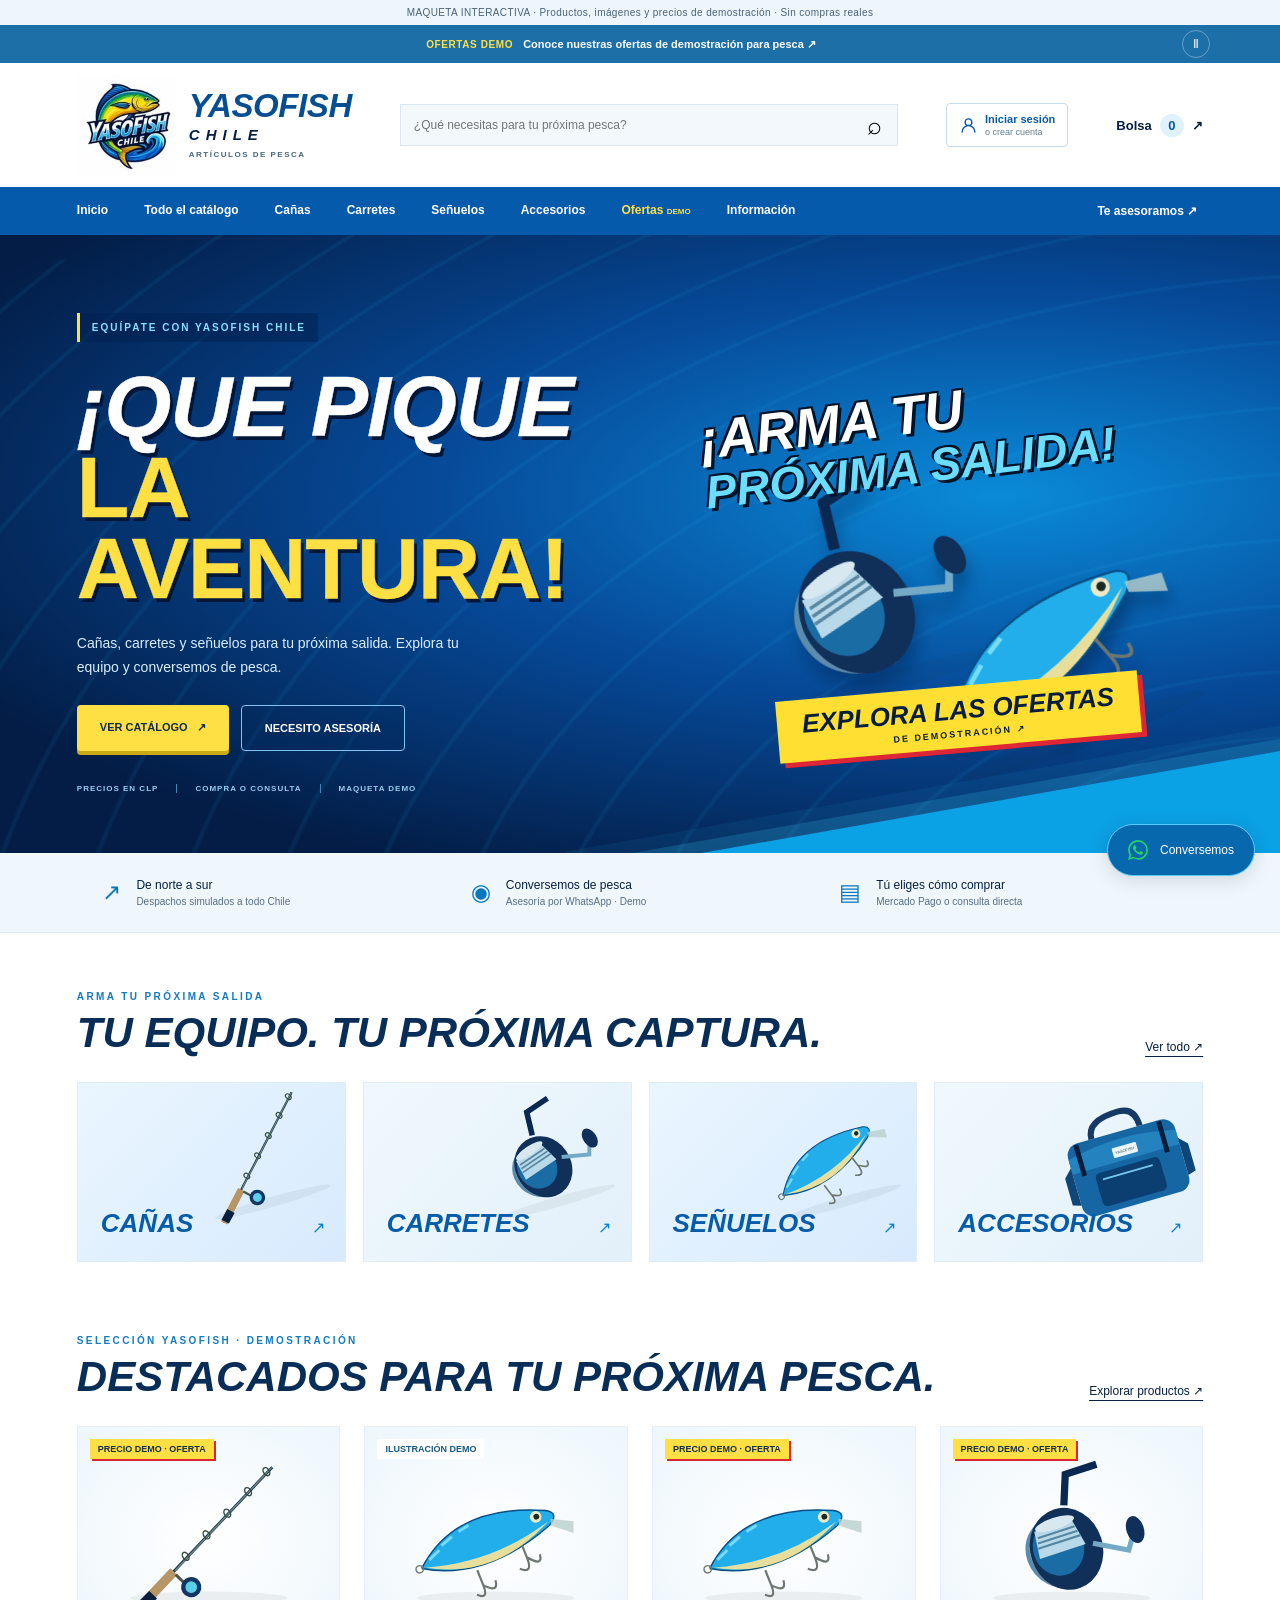
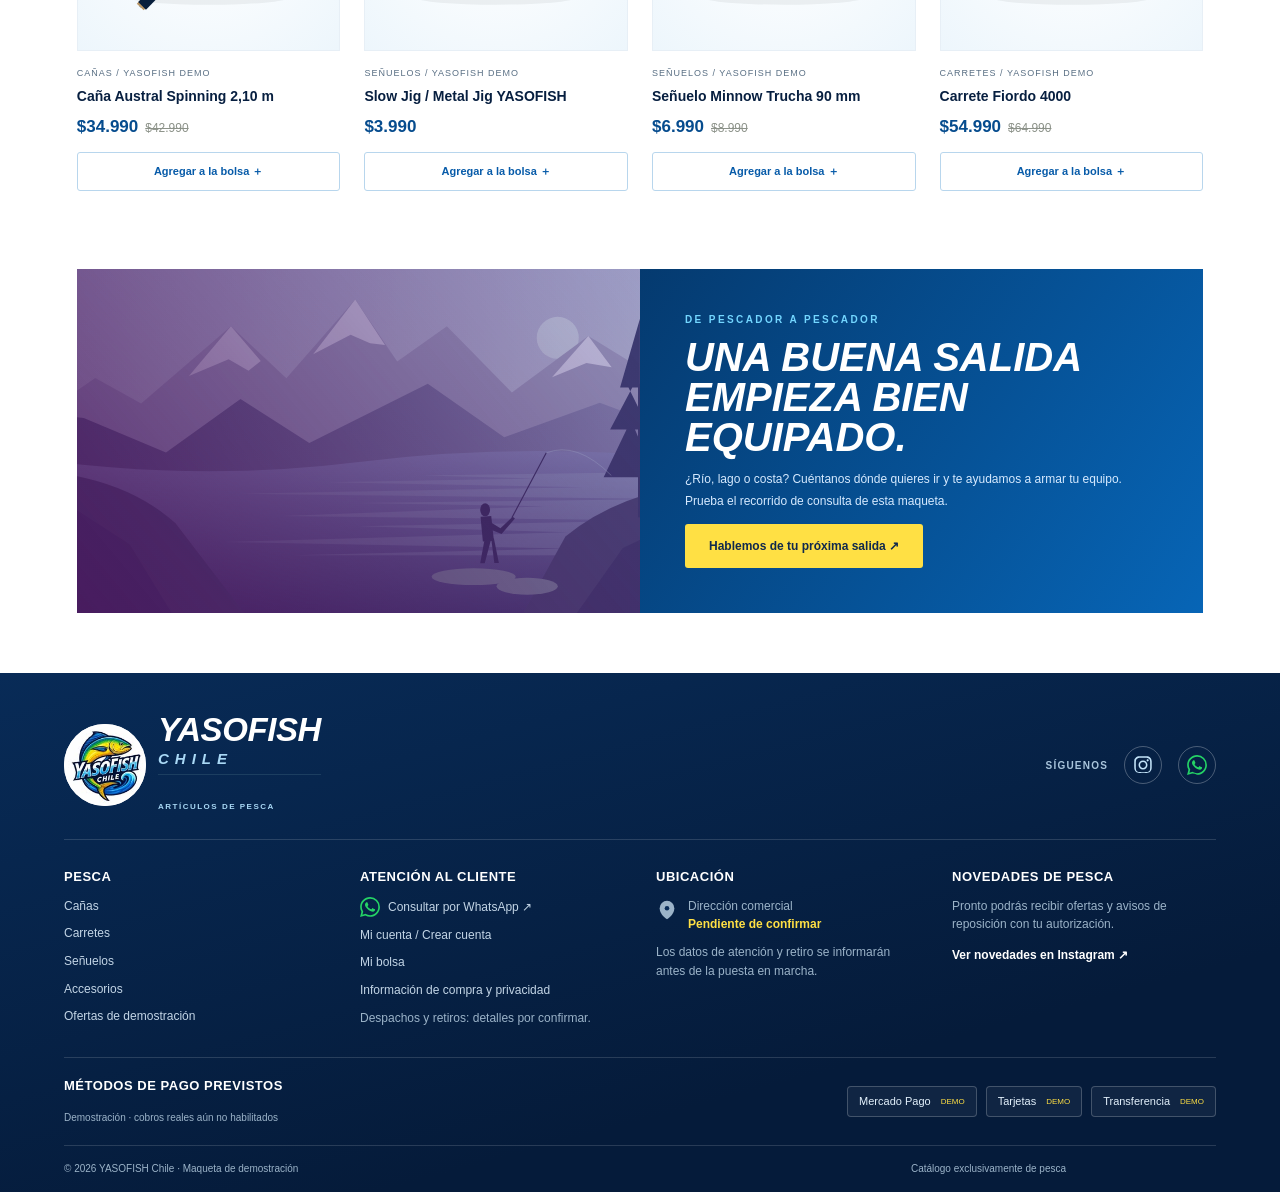
==== index.html @ 6c9539a6 "Publish YASOFISH public demo and WooCommerce theme source" ====
<!doctype html>
<html lang="es-CL"><head><meta charset="UTF-8"><meta name="viewport" content="width=device-width,initial-scale=1"><meta name="description" content="YASOFISH Chile: maqueta de tienda de pesca con productos, precios y pagos de demostración."><meta name="theme-color" content="#075ba9"><meta name="referrer" content="strict-origin-when-cross-origin"><meta http-equiv="Content-Security-Policy" content="default-src 'self'; script-src 'self'; style-src 'self'; img-src 'self' data:; font-src 'self' data:; connect-src 'self'; object-src 'none'; base-uri 'self'; form-action 'self'; upgrade-insecure-requests"><meta property="og:type" content="website"><meta property="og:locale" content="es_CL"><meta property="og:site_name" content="YASOFISH Chile"><meta property="og:title" content="YASOFISH Chile | Tienda de pesca · Maqueta"><meta property="og:description" content="Catálogo de pesca de demostración. No hay compras ni pagos reales."><meta property="og:image" content="https://almostking.github.io/yasofishweb/yasofish-logo.png"><link rel="icon" type="image/png" href="yasofish-logo.png"><title>YASOFISH Chile | Tienda de pesca · Maqueta</title><link rel="stylesheet" href="style.css?v=secure1"><link rel="stylesheet" href="brand.css?v=secure3"><link rel="stylesheet" href="legal.css?v=1"></head><body>
<div class="demo">MAQUETA INTERACTIVA · Productos, imágenes y precios de demostración · Sin compras reales</div>
<div class="topline" aria-label="Promociones y novedades"><div class="announcement"><span class="announcement-label" data-announcement-label>OFERTAS DEMO</span><a class="announcement-message" data-announcement-link href="#/catalogo?oferta=1">Conoce nuestras ofertas de demostración para pesca ↗</a></div><button class="announcement-toggle" type="button" data-announcement-toggle aria-label="Pausar avisos" title="Pausar avisos"><span aria-hidden="true">Ⅱ</span></button></div>
<header><a class="logo" href="#/" aria-label="Yasofish inicio"><img src="yasofish-logo.png" width="100" height="100" alt="YASOFISH Chile"><span class="brandcopy"><b>YASOFISH<span>CHILE</span></b><small>ARTÍCULOS DE PESCA</small></span></a><form id="search"><input aria-label="Buscar productos" placeholder="¿Qué necesitas para tu próxima pesca?"><button aria-label="Buscar">⌕</button></form><a class="accountlink" href="#/mi-cuenta"><svg aria-hidden="true" viewBox="0 0 24 24"><path d="M12 12a4.2 4.2 0 1 0 0-8.4 4.2 4.2 0 0 0 0 8.4Zm-8 8.2a8 8 0 0 1 16 0" fill="none" stroke="currentColor" stroke-width="1.8" stroke-linecap="round"/></svg><span>Iniciar sesión<small>o crear cuenta</small></span></a><a class="cartlink" href="#/carrito">Bolsa <span id="count">0</span> ↗</a></header>
<nav aria-label="Navegación principal"><a href="#/">Inicio</a><a href="#/catalogo">Todo el catálogo</a><a href="#/catalogo?cat=Cañas">Cañas</a><a href="#/catalogo?cat=Carretes">Carretes</a><a href="#/catalogo?cat=Señuelos">Señuelos</a><a href="#/catalogo?cat=Accesorios">Accesorios</a><a href="#/catalogo?oferta=1">Ofertas <i>DEMO</i></a><a href="#/informacion">Información</a><button data-wa="general">Te asesoramos ↗</button></nav>
<main id="app"></main><footer class="yf-footer"><div class="yf-footer-inner">
<div class="yf-footer-top"><a class="logo footerlogo" href="#/" aria-label="YASOFISH Chile, inicio"><img src="yasofish-logo.png" width="82" height="82" alt="YASOFISH Chile"><span class="brandcopy"><b>YASOFISH<span>CHILE</span></b><small>ARTÍCULOS DE PESCA</small></span></a><div class="yf-footer-socials"><span>SÍGUENOS</span><a class="yf-social" href="https://www.instagram.com/yasofish.chile/" target="_blank" rel="noopener noreferrer" aria-label="Síguenos en Instagram"><svg class="yf-brand-icon yf-instagram-mark" viewBox="0 0 448 512" aria-hidden="true"><path fill="currentColor" d="M224.1 141c-63.6 0-114.9 51.3-114.9 114.9S160.5 370.8 224.1 370.8 339 319.5 339 255.9 287.7 141 224.1 141zm0 189.6c-41.2 0-74.7-33.5-74.7-74.7s33.5-74.7 74.7-74.7 74.7 33.5 74.7 74.7-33.5 74.7-74.7 74.7zm146.4-194.3c0 14.9-12 26.9-26.9 26.9s-26.9-12-26.9-26.9 12-26.9 26.9-26.9 26.9 12 26.9 26.9zm76.1 27.2c-1.7-35.9-9.9-67.8-36.2-94.1-26.3-26.3-58.2-34.5-94.1-36.2-37.1-2.1-148.2-2.1-185.3 0-35.8 1.7-67.7 9.9-94 36.2S2.5 107.1.8 143c-2.1 37.1-2.1 148.2 0 185.3 1.7 35.9 9.9 67.8 36.2 94.1 26.3 26.3 58.2 34.5 94.1 36.2 37.1 2.1 148.2 2.1 185.3 0 35.9-1.7 67.8-9.9 94.1-36.2 26.3-26.3 34.5-58.2 36.2-94.1 2.1-37.1 2.1-148.2 0-185.3zM398.8 388c-7.8 19.6-23 34.8-42.6 42.6-29.5 11.7-99.5 9-132.1 9s-102.6 2.6-132.1-9c-19.6-7.8-34.8-23-42.6-42.6-11.7-29.5-9-99.5-9-132.1s-2.6-102.6 9-132.1c7.8-19.6 23-34.8 42.6-42.6 29.5-11.7 99.5-9 132.1-9s102.6-2.6 132.1 9c19.6 7.8 34.8 23 42.6 42.6 11.7 19.6 9 99.5 9 132.1s2.6 102.6-9 132.1z"/></svg></a><button class="yf-footer-wa" data-wa="general" aria-label="Consultar por WhatsApp"><svg class="yf-brand-icon yf-whatsapp-mark" viewBox="0 0 24 24" aria-hidden="true"><path fill="currentColor" d="M17.472 14.382c-.297-.149-1.758-.867-2.03-.967-.273-.099-.472-.148-.67.15-.198.297-.768.967-.942 1.165-.173.198-.347.223-.644.075-.297-.15-1.255-.463-2.39-1.475-.883-.788-1.48-1.761-1.654-2.059-.174-.297-.018-.458.13-.606.134-.133.297-.347.446-.52.15-.174.198-.298.298-.497.099-.198.05-.372-.025-.52-.075-.15-.669-1.612-.916-2.207-.242-.579-.487-.5-.669-.51l-.57-.01c-.198 0-.52.074-.792.372s-1.04 1.016-1.04 2.478 1.065 2.875 1.213 3.074c.149.198 2.095 3.2 5.076 4.487.71.307 1.265.49 1.697.627.713.227 1.36.195 1.872.118.571-.085 1.758-.719 2.006-1.413.248-.694.248-1.289.174-1.413-.075-.124-.273-.198-.57-.347m-5.421 7.403h-.004a9.87 9.87 0 0 1-5.031-1.378l-.361-.214-3.741.982.999-3.648-.235-.374a9.86 9.86 0 0 1-1.51-5.26c.001-5.45 4.436-9.884 9.893-9.884 2.64.001 5.12 1.03 6.99 2.91a9.825 9.825 0 0 1 2.892 6.987c-.003 5.45-4.437 9.879-9.897 9.879m8.413-18.294A11.815 11.815 0 0 0 12.05 0C5.495 0 .16 5.335.157 11.892c0 2.096.547 4.142 1.588 5.945L.057 24l6.305-1.654a11.88 11.88 0 0 1 5.684 1.448h.005c6.554 0 11.89-5.335 11.893-11.893a11.821 11.821 0 0 0-3.48-8.41z"/></svg></button></div></div>
<div class="yf-footer-columns">
<section><h3>Pesca</h3><a href="#/catalogo?cat=Cañas">Cañas</a><a href="#/catalogo?cat=Carretes">Carretes</a><a href="#/catalogo?cat=Señuelos">Señuelos</a><a href="#/catalogo?cat=Accesorios">Accesorios</a><a href="#/catalogo?oferta=1">Ofertas de demostración</a></section>
<section><h3>Atención al cliente</h3><button data-wa="general"><svg class="yf-brand-icon yf-whatsapp-mark" viewBox="0 0 24 24" aria-hidden="true"><path fill="currentColor" d="M17.472 14.382c-.297-.149-1.758-.867-2.03-.967-.273-.099-.472-.148-.67.15-.198.297-.768.967-.942 1.165-.173.198-.347.223-.644.075-.297-.15-1.255-.463-2.39-1.475-.883-.788-1.48-1.761-1.654-2.059-.174-.297-.018-.458.13-.606.134-.133.297-.347.446-.52.15-.174.198-.298.298-.497.099-.198.05-.372-.025-.52-.075-.15-.669-1.612-.916-2.207-.242-.579-.487-.5-.669-.51l-.57-.01c-.198 0-.52.074-.792.372s-1.04 1.016-1.04 2.478 1.065 2.875 1.213 3.074c.149.198 2.095 3.2 5.076 4.487.71.307 1.265.49 1.697.627.713.227 1.36.195 1.872.118.571-.085 1.758-.719 2.006-1.413.248-.694.248-1.289.174-1.413-.075-.124-.273-.198-.57-.347m-5.421 7.403h-.004a9.87 9.87 0 0 1-5.031-1.378l-.361-.214-3.741.982.999-3.648-.235-.374a9.86 9.86 0 0 1-1.51-5.26c.001-5.45 4.436-9.884 9.893-9.884 2.64.001 5.12 1.03 6.99 2.91a9.825 9.825 0 0 1 2.892 6.987c-.003 5.45-4.437 9.879-9.897 9.879m8.413-18.294A11.815 11.815 0 0 0 12.05 0C5.495 0 .16 5.335.157 11.892c0 2.096.547 4.142 1.588 5.945L.057 24l6.305-1.654a11.88 11.88 0 0 0 5.684 1.448h.005c6.554 0 11.89-5.335 11.893-11.893a11.821 11.821 0 0 0-3.48-8.41z"/></svg> Consultar por WhatsApp ↗</button><a href="#/mi-cuenta">Mi cuenta / Crear cuenta</a><a href="#/carrito">Mi bolsa</a><a href="#/informacion">Información de compra y privacidad</a><p>Despachos y retiros: detalles por confirmar.</p></section>
<section><h3>Ubicación</h3><p class="yf-location"><svg class="yf-location-mark" viewBox="0 0 24 24" aria-hidden="true"><path fill="currentColor" d="M12 22s8-4.5 8-12a8 8 0 1 0-16 0c0 7.5 8 12 8 12z"/><circle cx="12" cy="10" r="2.5" fill="#082b57"/></svg><span>Dirección comercial<br><strong>Pendiente de confirmar</strong></span></p><p>Los datos de atención y retiro se informarán antes de la puesta en marcha.</p></section>
<section><h3>Novedades de pesca</h3><p>Pronto podrás recibir ofertas y avisos de reposición con tu autorización.</p><a class="yf-footer-cta" href="https://www.instagram.com/yasofish.chile/" target="_blank" rel="noopener noreferrer">Ver novedades en Instagram ↗</a></section>
</div>
<div class="yf-footer-payments"><div><h3>Métodos de pago previstos</h3><small>Demostración · cobros reales aún no habilitados</small></div><div class="yf-payment-list"><span>Mercado Pago <small>demo</small></span><span>Tarjetas <small>demo</small></span><span>Transferencia <small>demo</small></span></div></div>
<div class="yf-footer-bottom"><span>© 2026 YASOFISH Chile · Maqueta de demostración</span><span>Catálogo exclusivamente de pesca</span></div>
</div></footer>
<button class="floating" data-wa="general" aria-label="Consultar por WhatsApp"><svg class="yf-brand-icon yf-whatsapp-mark" viewBox="0 0 24 24" aria-hidden="true"><path fill="currentColor" d="M17.472 14.382c-.297-.149-1.758-.867-2.03-.967-.273-.099-.472-.148-.67.15-.198.297-.768.967-.942 1.165-.173.198-.347.223-.644.075-.297-.15-1.255-.463-2.39-1.475-.883-.788-1.48-1.761-1.654-2.059-.174-.297-.018-.458.13-.606.134-.133.297-.347.446-.52.15-.174.198-.298.298-.497.099-.198.05-.372-.025-.52-.075-.15-.669-1.612-.916-2.207-.242-.579-.487-.5-.669-.51l-.57-.01c-.198 0-.52.074-.792.372s-1.04 1.016-1.04 2.478 1.065 2.875 1.213 3.074c.149.198 2.095 3.2 5.076 4.487.71.307 1.265.49 1.697.627.713.227 1.36.195 1.872.118.571-.085 1.758-.719 2.006-1.413.248-.694.248-1.289.174-1.413-.075-.124-.273-.198-.57-.347m-5.421 7.403h-.004a9.87 9.87 0 0 1-5.031-1.378l-.361-.214-3.741.982.999-3.648-.235-.374a9.86 9.86 0 0 1-1.51-5.26c.001-5.45 4.436-9.884 9.893-9.884 2.64.001 5.12 1.03 6.99 2.91a9.825 9.825 0 0 1 2.892 6.987c-.003 5.45-4.437 9.879-9.897 9.879m8.413-18.294A11.815 11.815 0 0 0 12.05 0C5.495 0 .16 5.335.157 11.892c0 2.096.547 4.142 1.588 5.945L.057 24l6.305-1.654a11.88 11.88 0 0 1 5.684 1.448h.005c6.554 0 11.89-5.335 11.893-11.893a11.821 11.821 0 0 0-3.48-8.41z"/></svg><span>Conversemos</span></button><div id="toast" role="status"></div><dialog id="modal"><button class="close" aria-label="Cerrar">×</button><div id="modalbody"></div></dialog><script src="app.js?v=announcement3"></script></body></html>
---- style.css ----
:root{--ink:#142d2a;--green:#183e34;--lime:#d4f568;--cream:#f7f7ef;--muted:#69716b}*{box-sizing:border-box}body{margin:0;color:var(--ink);background:#fff;font-family:'DM Sans',Arial,sans-serif}a{color:inherit;text-decoration:none}button,input,select{font:inherit}button,a,input,select{ -webkit-tap-highlight-color:transparent}button{cursor:pointer}button:focus-visible,a:focus-visible{outline:3px solid #a0bc43;outline-offset:4px}.demo{text-align:center;background:#e9eecf;font-size:11px;padding:7px;letter-spacing:.4px}.topline{background:var(--green);color:#fff;display:flex;justify-content:space-between;padding:9px 6%;font-size:10px;letter-spacing:1.4px}header{padding:24px 6%;display:flex;align-items:center;gap:60px}.logo{font-size:29px;font-weight:800;letter-spacing:-1.4px;white-space:nowrap}.logo>span:not(.fish){color:#6a8a45}.fish{font-size:34px;color:#6a8a45}.logo small{display:block;font-size:8px;letter-spacing:2px;text-align:right}.cartlink{margin-left:auto;font-size:13px;white-space:nowrap}.cartlink span{background:var(--lime);border-radius:50%;padding:4px 8px;margin:5px}header form{display:flex;background:#f5f6f2;border:1px solid #e3e6df;max-width:510px;flex:1}header input{border:0;background:none;width:100%;padding:13px;font-size:12px}header button{border:0;background:none;font-size:25px;padding:0 15px}nav{display:flex;gap:34px;border-top:1px solid #eee;border-bottom:1px solid #eee;padding:15px 6%;font-size:12px;font-weight:600}nav button{margin-left:auto;border:0;background:none;color:var(--green);font-size:12px}i{font-style:normal;font-size:8px;color:#80904a}.hero{position:relative;min-height:530px;background:#273b32;overflow:hidden;color:#fff;display:flex;align-items:center}.hero:before{content:'';position:absolute;inset:0;background:linear-gradient(90deg,rgba(8,30,23,.85),rgba(8,30,23,.15)),url('patagonia.svg') center 54%/cover}.hero:after{content:'PATAGONIA / ESPÍRITU DE EXPLORACIÓN';position:absolute;right:5%;bottom:30px;font-size:9px;letter-spacing:2px}.herocopy{position:relative;padding:65px 8%;max-width:780px}.eyebrow{text-transform:uppercase;letter-spacing:2.4px;font-size:10px;font-weight:700}.herocopy .eyebrow{color:var(--lime)}h1,h2,h3{font-family:'Barlow Condensed','Arial Narrow',sans-serif;margin:0;line-height:1}h1{font-size:76px;font-weight:700;text-transform:uppercase;letter-spacing:-1px}h1 em{font-style:normal;color:var(--lime)}.herocopy p{max-width:370px;font-size:14px;line-height:1.7;color:#e1e6df}.btn{display:inline-block;padding:15px 24px;background:var(--green);color:#fff;border:0;font-size:12px;font-weight:700;text-align:center}.btn.lime{background:var(--lime);color:var(--ink)}.btn.outline{border:1px solid #bec8bd;background:transparent;color:var(--ink)}.hero .btn.outline{color:white;margin-left:12px;border-color:#a8b6aa}.benefits{display:grid;grid-template-columns:repeat(3,1fr);background:var(--cream);padding:25px 8%;gap:30px;border-bottom:1px solid #e6e8df}.benefits div{font-size:12px;display:flex;align-items:center;gap:15px}.benefits b{font-size:23px;font-weight:400}.benefits small{display:block;color:var(--muted);font-size:10px;margin-top:4px}.section{padding:58px 6%;max-width:1600px;margin:auto}.heading{display:flex;justify-content:space-between;align-items:end;margin-bottom:28px}h2{font-size:42px;text-transform:uppercase}.heading .eyebrow{color:#788267;margin-bottom:10px}.textlink{font-size:12px;text-decoration:underline;text-underline-offset:5px}.categories{display:grid;grid-template-columns:repeat(4,1fr);gap:17px}.category{position:relative;background:#eef0e8;padding:20px 25px;overflow:hidden;min-height:180px}.category:nth-child(even){background:#e8ece5}.category svg{position:absolute;right:-15px;top:0;width:75%;height:150px;transform:rotate(-16deg)}.category strong{position:absolute;bottom:22px;left:23px;font-family:'Barlow Condensed',sans-serif;font-size:26px;text-transform:uppercase}.category span{position:absolute;right:20px;bottom:24px}.products{display:grid;grid-template-columns:repeat(4,minmax(0,1fr));gap:24px}.product{min-width:0}.productimage{position:relative;background:#f3f4ef;height:225px;display:block;overflow:hidden}.productimage svg{width:100%;height:100%;transition:transform .3s}.productimage:hover svg{transform:scale(1.07)}.badge{position:absolute;top:12px;left:12px;background:white;padding:5px 8px;font-size:9px;font-weight:bold}.badge.sale{background:var(--lime)}.product small{display:block;color:var(--muted);font-size:9px;letter-spacing:1px;margin:17px 0 8px}.product h3{font-family:inherit;font-size:14px;line-height:1.5;font-weight:600}.price{margin:10px 0 15px;font-size:17px;font-weight:700}.price del{font-size:12px;color:#8c9289;font-weight:400;margin-left:7px}.product button{background:transparent;border:1px solid #cbd2c4;width:100%;padding:11px;font-size:11px;color:var(--green)}.product button:hover{background:var(--green);color:white}.editorial{margin:20px 6% 60px;background:var(--green);color:white;display:grid;grid-template-columns:1fr 1fr;min-height:270px}.editorial .art{background:linear-gradient(45deg,#58736666,#182e2a66),url('patagonia.svg') center/cover}.editorial .copy{padding:45px}.editorial h2{font-size:40px;margin:12px 0}.editorial p{font-size:12px;line-height:1.8;color:#c5d0c7}footer{background:#f1f2eb;padding:45px 6%;display:grid;grid-template-columns:1fr 1fr 1fr;gap:25px}footer p{font-size:13px;line-height:1.7}footer div{display:flex;flex-direction:column;gap:15px;font-size:12px}footer button{border:0;background:none;text-align:left;padding:0;color:inherit}footer small{grid-column:1/-1;border-top:1px solid #d7ddcf;padding-top:25px;font-size:10px;color:var(--muted);line-height:1.8}.floating{position:fixed;right:25px;bottom:24px;border:0;border-radius:40px;background:var(--green);color:white;padding:15px 20px;box-shadow:0 4px 20px #0002;z-index:5;font-size:12px}.breadcrumb{font-size:11px;color:var(--muted);margin-bottom:30px}.catalogtop{background:var(--cream);padding:35px 6%}.catalogtop h1{font-size:50px}.cataloglayout{display:grid;grid-template-columns:200px 1fr;gap:40px}.filters{font-size:12px}.filters label{display:block;margin:15px 0}.filters input[type=search],.filters select{width:100%;padding:10px;border:1px solid #ced6c7}.filters h3{font:700 13px 'DM Sans',sans-serif;margin:25px 0 15px}.filters input[type=range]{width:100%;accent-color:var(--green)}.cataloglayout .products{grid-template-columns:repeat(3,minmax(0,1fr))}.sortbar{display:flex;justify-content:space-between;margin-bottom:24px;font-size:12px;align-items:center}.sortbar select{padding:10px;border:1px solid #ddd}.detail{display:grid;grid-template-columns:1.1fr 1fr;gap:65px}.detail .productimage{height:450px}.detail h1{font-size:48px}.detail p{font-size:14px;color:var(--muted);line-height:1.8}.detail .price{font-size:28px}.stock{color:#557346!important;font-size:12px!important}.quantity{display:flex;gap:10px;margin:20px 0}.quantity input{width:65px;padding:10px;border:1px solid #ccc}.specs{border-top:1px solid #ddd;margin-top:30px;padding-top:20px}.specs div{display:flex;justify-content:space-between;border-bottom:1px solid #eee;padding:12px 0;font-size:12px}.cartlayout{display:grid;grid-template-columns:1.5fr 1fr;gap:45px;margin-top:35px}.cartrow{display:grid;grid-template-columns:90px 1fr 70px 100px 25px;align-items:center;gap:15px;border-bottom:1px solid #ddd;padding:20px 0;font-size:12px}.cartrow svg{width:90px;height:90px;background:#f4f5ef}.cartrow input{width:65px;padding:8px}.cartrow button{border:0;background:none}.summary{background:var(--cream);padding:30px;height:fit-content}.summary h2{font-size:29px;margin-bottom:25px}.summary p{display:flex;justify-content:space-between;font-size:13px}.summary .btn{width:100%;margin-top:12px}.summary select{width:100%;padding:12px;margin:10px 0;border:1px solid #ccd3c4}.note{font-size:11px;color:var(--muted);line-height:1.7}.empty{text-align:center;padding:70px 20px}.empty h2{margin:20px}.checkout{max-width:900px;margin:auto}.checkout form{display:grid;grid-template-columns:1fr 1fr;gap:20px}.checkout label{font-size:12px;display:grid;gap:8px}.checkout input{padding:13px;border:1px solid #cbd2c4}.checkout .summary{grid-column:1/-1}.payment{background:#e4f4fc;padding:20px;margin-top:20px}.payment h3{font-size:28px}.payment button{background:#009ee3}.steps{font-size:11px;margin:25px 0;color:#66795c}dialog{border:0;padding:35px;max-width:520px;width:90%;color:var(--ink);box-shadow:0 20px 90px #0004}dialog::backdrop{background:#112b27aa}.close{position:absolute;right:12px;top:8px;background:none;border:0;font-size:28px}dialog h2{font-size:32px;margin:15px 0}dialog p{font-size:13px;line-height:1.7}dialog textarea{width:100%;height:180px;padding:14px;font:12px 'DM Sans',sans-serif;border:1px solid #ccd5c5;resize:vertical}#toast{position:fixed;bottom:25px;left:25px;background:var(--ink);color:white;padding:16px 24px;font-size:13px;z-index:10;opacity:0;pointer-events:none;transition:opacity .2s}#toast.show{opacity:1}.noresults{padding:50px;background:var(--cream);text-align:center;grid-column:1/-1} @media(min-width:1500px){.hero{min-height:610px}}@media(max-width:900px){header{gap:25px}nav{gap:20px;overflow:auto;white-space:nowrap}.products{grid-template-columns:repeat(2,1fr)}.cataloglayout .products{grid-template-columns:repeat(2,1fr)}.cartlayout{grid-template-columns:1fr}.detail{gap:25px}.cartrow{grid-template-columns:65px 1fr 60px 85px 20px}.cartrow svg{width:65px;height:65px}}@media(max-width:600px){.topline span:last-child{display:none}header{padding:18px 5%;flex-wrap:wrap;gap:15px}.logo{font-size:25px}header form{order:3;flex-basis:100%;max-width:none}nav{padding:13px 5%;gap:25px}nav button{display:none}.hero{min-height:470px}.herocopy{padding:45px 6%}h1{font-size:55px}.hero .btn{padding:14px 16px}.hero .btn.outline{margin-left:4px}.hero:after{font-size:7px}.benefits{padding:22px 5%;gap:14px}.benefits div{font-size:10px;gap:8px}.benefits b{display:none}.benefits small{font-size:9px}.section{padding:38px 5%}h2{font-size:33px}.heading{gap:15px}.textlink{font-size:10px}.categories{grid-template-columns:repeat(2,1fr);gap:10px}.category{min-height:155px}.category strong{font-size:23px}.products{gap:15px}.productimage{height:180px}.product h3{font-size:12px}.editorial{grid-template-columns:1fr;margin:0 5% 35px}.editorial .art{height:180px}.editorial .copy{padding:30px}footer{grid-template-columns:1fr 1fr}footer>div{grid-column:1/-1}.floating{right:15px;bottom:15px;padding:13px}.floating span{display:none}.cataloglayout{grid-template-columns:1fr;gap:20px}.filters{display:grid;grid-template-columns:1fr 1fr;gap:10px;padding:15px;background:var(--cream)}.filters h3{margin:10px 0}.filters label{margin:10px 0}.filters .filtergroup:first-child{grid-column:1/-1}.detail{grid-template-columns:1fr}.detail .productimage{height:300px}.detail h1{font-size:40px}.cartrow{grid-template-columns:50px 1fr 53px 75px 20px;gap:6px}.cartrow svg{width:50px;height:60px}.cartrow input{width:48px}.cartrow strong{font-size:10px}.checkout form{grid-template-columns:1fr}.checkout .summary{grid-column:auto}.sortbar{gap:10px;font-size:10px}.sortbar select{max-width:175px}#toast{left:10px;bottom:70px;max-width:90%}}
---- brand.css ----
/* YASOFISH identity: supplied original logo + blue promotional typography. */
:root{--ink:#071f40;--green:#075ba9;--lime:#ffe044;--cream:#f0f7fc;--muted:#586e83;--blue:#087fd0;--navy:#041c3d;--cyan:#39c5f6}
body{background:#fff}button:focus-visible,a:focus-visible{outline-color:#089ee7}.demo{background:#edf5fd;color:#4b6279;font-size:10px}.topline{background:var(--navy)}header{padding:12px 6%;gap:48px}.logo{display:flex;align-items:center;gap:12px;letter-spacing:0}.logo img{object-fit:contain;flex-shrink:0}.brandcopy b{display:block;font-family:'Barlow Condensed','Arial Narrow',sans-serif;font-style:italic;font-weight:800;font-size:33px;line-height:.9;letter-spacing:-.4px;color:#064e92}.brandcopy b span{display:block;font-size:15px;letter-spacing:6px;color:#071f40;margin-top:7px}.logo .brandcopy small{font-size:8px;letter-spacing:1.5px;text-align:left;margin-top:9px;color:#48667d}header form{background:#f3f8fc;border-color:#d9e7f1;max-width:550px}.cartlink{font-weight:700}.cartlink span{background:#e1f2ff;color:#075ba9}nav{background:#065aab;color:white;border:0;padding-top:16px;padding-bottom:16px;gap:36px}nav a{position:relative}nav a:hover{color:var(--lime)}nav button{color:white}nav i{color:#ffe044}nav a[href*="oferta"]{color:#ffe044}.hero{background:radial-gradient(ellipse at 78% 42%,#0a8bd8 0,#064a99 40%,#031d46 83%);min-height:570px;isolation:isolate;align-items:stretch}.hero:before{background:repeating-radial-gradient(ellipse at 85% 120%,transparent 0 40px,#29c3ff12 42px 44px,transparent 46px 80px);transform:rotate(-9deg) scale(1.2);z-index:-1}.hero:after{content:'';width:65%;height:150px;right:-10%;bottom:-100px;background:#0ba1e5;transform:rotate(-10deg);box-shadow:0 -12px 0 #35c7f333,0 -25px 0 #35c7f312;z-index:-1}.herocopy{width:54%;max-width:820px;padding:78px 0 60px 6%;z-index:2}.herocopy .eyebrow{color:#8bdfff;background:#021f4e77;display:inline-block;border-left:3px solid #ffe044;padding:9px 12px;letter-spacing:2px}.herocopy h1{font-weight:800;font-style:italic;font-size:86px;line-height:.94;letter-spacing:-1px;margin:24px 0;text-shadow:3px 4px 0 #001639;-webkit-text-stroke:.5px #fff}.herocopy h1 em{color:#ffe044;-webkit-text-stroke:.5px #ffe044}.herocopy p{color:#d9eeff;max-width:400px;font-size:14px;margin-bottom:25px}.heroactions{display:flex;gap:12px;flex-wrap:wrap}.hero .btn{padding:16px 23px;font-size:11px;border-radius:4px}.hero .btn.lime{box-shadow:0 4px 0 #ccaa15}.hero .btn.outline{margin-left:0;border-color:#80c3f0;background:#012a5f55}.hero .btn.outline:hover{background:#0964ae}.herotrust{display:flex;gap:18px;margin-top:33px;color:#9accef;font-size:8px;font-weight:700;letter-spacing:1px}.herotrust span+span{border-left:1px solid #4486b1;padding-left:18px}.promo-art{width:46%;position:relative;display:flex;align-items:center;flex-direction:column;justify-content:center;padding:35px 5% 60px 10px}.brandseal{position:absolute;top:32px;right:12%;transform:rotate(8deg);z-index:3}.brandseal img{width:128px;height:128px;background:white;border-radius:50%;box-shadow:0 8px 30px #001f5666;border:4px solid white}.promotitle{font-family:'Barlow Condensed','Arial Narrow',sans-serif;font-style:italic;font-weight:800;font-size:54px;line-height:.93;text-shadow:3px 3px 0 #001328,-2px -2px 0 #001328,2px -2px 0 #001328;transform:rotate(-7deg);align-self:flex-start;margin:75px 0 0 0;z-index:4;color:white;white-space:nowrap}.promotitle span{font-size:46px;color:#6bddff}.promoitems{position:relative;width:100%;height:215px}.promoequipment{position:absolute;width:78%;left:-8%;top:-30px;transform:rotate(-16deg);filter:drop-shadow(0 15px 9px #011d4a66)}.promolure{position:absolute;width:84%;right:-10%;top:8px;transform:rotate(-20deg);filter:drop-shadow(0 14px 8px #011d4a77)}.promoitems svg{width:100%;height:auto}.promoribbon{position:relative;align-self:center;background:#ffdf32;color:#071d3c;font:800 italic 26px 'Barlow Condensed','Arial Narrow',sans-serif;transform:rotate(-5deg);padding:9px 25px;box-shadow:5px 5px 0 #df2636;text-align:center;margin-top:-20px;z-index:5}.promoribbon small{display:block;font:700 9px 'DM Sans',Arial,sans-serif;letter-spacing:2px;margin-top:3px}.benefits{background:#f0f7fc;border-color:#dceaf5}.benefits b{color:#0877bd}.heading .eyebrow{color:#137bc0}h2{color:#082e58;font-style:italic;font-weight:700}.category{background:linear-gradient(135deg,#eaf6ff,#d7eafd);border:1px solid #e1edf5}.category:nth-child(even){background:linear-gradient(135deg,#f0f8fd,#e2f0fa)}.category strong{color:#075ca9;font-style:italic;font-weight:800}.category span{color:#0782cf}.productimage{background:radial-gradient(ellipse at center,#fff 0,#edf6fc 100%);border:1px solid #e7eff6}.product button{border-color:#b8d6ed;color:#075ba9;font-weight:700;border-radius:3px}.product button:hover{background:#075ba9}.product .price{color:#064c8e}.badge{color:#175981}.badge.sale{color:#172e49;background:#ffe044;box-shadow:2px 2px 0 #dc2636}.editorial{background:linear-gradient(125deg,#031c3e,#0765b6);overflow:hidden}.editorial h2{color:white}.editorial p{color:#d6eaff}.editorial .art{background:linear-gradient(50deg,#052c68cc,#008ee833),url('patagonia.svg') center/cover;filter:hue-rotate(63deg)}.editorial .eyebrow{color:#73d6ff}.btn{border-radius:3px}.btn.lime{background:#ffe044;color:#10294d}.btn.outline{border-color:#a6c7e2}footer{background:#061d3b;color:#d9e9f6}footer p{color:#adcee8}footer small{border-color:#1c3e60;color:#91aec7}.footerlogo img{border-radius:50%;background:white}.floating{background:#0868ae;border:1px solid #5acbff}.summary{background:#f0f7fd;border:1px solid #dbeaf5}.summary select,.filters select,.filters input[type=search],.checkout input{border-color:#bfd4e6}.catalogtop{background:linear-gradient(115deg,#e9f5fe,#f7fbff);border-bottom:1px solid #dfedf7}.catalogtop .eyebrow{color:#137bc0}.catalogtop h1{font-style:italic;color:#075ba9}.filters input[type=range]{accent-color:#075ba9}.stock{color:#0874ae!important}.steps{color:#0874ae}.specs{border-color:#dbe8f1}.cartrow svg{background:#f0f7fc}.payment{border:1px solid #c6e6fa}.payment h3{color:#0566a8}.noresults{background:#f0f7fc}dialog::backdrop{background:#001c43bb}
@media(min-width:1500px){.hero{min-height:610px}.herocopy{padding-top:90px}.promotitle{font-size:62px}.promotitle span{font-size:50px}.brandseal img{width:150px;height:150px}}
@media(max-width:1000px){header{gap:24px}.brandcopy{display:none}.hero{min-height:530px}.herocopy{padding-top:65px;width:55%}.herocopy h1{font-size:69px}.promo-art{width:45%;padding-right:5%}.promotitle{font-size:43px}.promotitle span{font-size:35px}.brandseal img{width:105px;height:105px}.promoitems{height:180px}.promoribbon{font-size:22px;padding:9px 15px}.hero .btn{padding:14px}.herotrust{gap:10px;font-size:7px}.herotrust span+span{padding-left:10px}}
@media(max-width:600px){header{padding:8px 5%;gap:10px}.logo img{width:76px;height:76px}.brandcopy{display:block}.brandcopy b{font-size:26px}.brandcopy b span{font-size:11px;letter-spacing:5px}.logo .brandcopy small{font-size:6px;letter-spacing:1px}header form{margin-bottom:6px}.cartlink{font-size:11px}nav{gap:25px}.hero{display:block;min-height:0}.herocopy{width:100%;padding:40px 6% 0;max-width:none}.herocopy .eyebrow{font-size:8px;letter-spacing:1.8px}.herocopy h1{font-size:66px;margin:20px 0}.herocopy p{font-size:13px;max-width:320px;margin-bottom:20px}.heroactions{gap:10px}.hero .btn{font-size:10px;padding:14px 18px}.herotrust{margin-top:25px;font-size:7px;gap:13px}.herotrust span+span{padding-left:13px}.promo-art{width:100%;height:315px;padding:10px 10% 35px;max-width:450px;margin:auto}.brandseal{top:22px;right:12%}.brandseal img{width:103px;height:103px}.promotitle{font-size:38px;align-self:flex-start;margin:25px 0 0;line-height:.95}.promotitle span{font-size:32px}.promoitems{height:150px;width:90%;margin-top:-8px}.promoequipment{width:67%;left:-5%;top:-15px}.promolure{width:70%;right:-5%;top:0}.promoribbon{font-size:20px;margin-top:-10px;padding:8px 20px}.promoribbon small{font-size:7px}.hero:after{width:100%}.benefits{gap:15px;padding-top:20px;padding-bottom:20px}.editorial .art{height:155px}.footerlogo img{width:90px;height:90px}footer .logo{align-self:start}.heading{align-items:center}.heading h2{font-size:30px}.heading .eyebrow{font-size:8px;line-height:1.5}}
@media(max-width:600px){.herocopy h1{font-size:clamp(48px,14vw,66px)}.promo-art .brandseal{display:none}.promo-art{height:290px}.promotitle{align-self:center;margin-top:22px}.promoitems{width:95%}}
.accountlink{display:inline-flex;align-items:center;gap:7px;padding:9px 12px;border:1px solid #c5dcee;border-radius:4px;color:#075ba9;font-size:11px;font-weight:700;white-space:nowrap}.accountlink:hover{background:#edf7fd;color:#063f78}.accountlink>span:first-child{font-size:20px}.accountlink small{display:block;color:#647d91;font-size:9px;font-weight:500;margin-top:2px}.accountpage>h1{font-size:clamp(44px,7vw,66px);font-style:italic;color:#075ba9}.accountintro{max-width:600px;color:#586e83}.accountgrid{display:grid;grid-template-columns:1fr 1fr;gap:22px;margin:30px 0}.accountcard{padding:30px;border:1px solid #d7e8f5;background:linear-gradient(150deg,#fff,#f1f8fd);border-radius:5px}.accountcard h2{font-size:34px;margin:15px 0}.accountcard p,.accountcard li{font-size:13px;line-height:1.7;color:#586e83}.accountnumber{color:#087fd0;font-size:10px;font-weight:800;letter-spacing:1.6px}.accountcard label{display:grid;gap:7px;margin:16px 0;font-size:12px;font-weight:700}.accountcard input{width:100%;padding:13px;border:1px solid #d5e1eb;border-radius:3px;background:#edf2f6;color:#708394}.accountcard .btn{width:100%;margin:12px 0}.accountcard .btn:disabled{opacity:.55}.accountsmall{display:block;text-align:center;font-size:11px}.accountcard ul{padding-left:20px;margin:22px 0}.accountcard.signup{background:linear-gradient(140deg,#edf8ff,#e0f2ff)}.accountnotice{padding:15px;border-left:3px solid #ffe044;background:#fff9dc;font-size:12px;line-height:1.7;color:#43596c}.accountlink{flex-shrink:0}@media(max-width:600px){.accountlink{padding:6px 7px;font-size:10px;gap:4px}.accountlink>span:first-child{display:none}.accountlink small{font-size:8px}.accountgrid{grid-template-columns:1fr;gap:14px}.accountcard{padding:23px}.accountpage>h1{font-size:44px}}

.yf-recommendations{max-width:1500px;margin:0 auto;padding-top:42px;padding-bottom:48px;background:radial-gradient(ellipse at 50% 0,#eef8ff 0,white 65%)}.yf-rec-head{text-align:center;margin:0 auto 28px}.yf-rec-head .eyebrow{color:#647d91;font-size:10px;letter-spacing:1.5px}.yf-rec-head h2{margin-top:12px;font-size:clamp(30px,4vw,44px);line-height:1;color:var(--navy)}.yf-carousel{display:grid;grid-template-columns:42px minmax(0,1fr) 42px;align-items:center;gap:14px}.yf-rec-track{display:flex!important;gap:16px;overflow-x:auto;scrollbar-width:none;scroll-snap-type:x mandatory;scroll-behavior:smooth;padding:6px 2px 14px}.yf-rec-track::-webkit-scrollbar{display:none}.yf-rec-track>.product{flex:0 0 calc((100% - 64px)/5);min-width:0;scroll-snap-align:start}.yf-arrow{width:40px;height:40px;border:1px solid #d4e2ed;border-radius:50%;background:white;color:#075ba9;font-size:25px;line-height:1}.yf-arrow:hover:not(:disabled){background:#075ba9;color:white}.yf-arrow:disabled{opacity:.38;cursor:default}.yf-rec-dots{display:flex;justify-content:center;gap:8px;margin-top:16px}.yf-dot{width:30px;height:4px;padding:0;border:0;background:#c7d5e1}.yf-dot.active{background:#075ba9}@media(max-width:900px){.yf-rec-track>.product{flex-basis:calc((100% - 32px)/3)}}@media(max-width:600px){.yf-recommendations{padding:32px 4%}.yf-carousel{grid-template-columns:30px minmax(0,1fr) 30px;gap:7px}.yf-arrow{width:30px;height:30px;font-size:20px}.yf-rec-track>.product{flex-basis:calc((100% - 14px)/2)}.yf-rec-head h2{font-size:30px}}

.yf-footer{margin-top:0;padding:42px 5% 18px;background:linear-gradient(165deg,#082b57,#051b3a 72%);color:#e2f0fb}.yf-footer-inner{max-width:1450px;margin:0 auto}.yf-footer a{color:#c3e3f8}.yf-footer a:hover{color:#ffe044}.yf-footer-top{display:flex;align-items:center;justify-content:space-between;gap:24px;padding:0 0 28px;border-bottom:1px solid #ffffff24}.yf-footer-top .logo{color:#fff}.yf-footer-top .brandcopy b{color:#fff}.yf-footer-top .brandcopy b span,.yf-footer-top .logo .brandcopy small{color:#a9d8f5}.yf-footer-top>p{margin:0;color:#fff;font-weight:700;line-height:1.7}.yf-footer-top>p span{color:#a9c5dc;font-size:12px;font-weight:400}.yf-social{display:flex;align-items:center;gap:11px}.yf-instagram{display:grid;width:38px;height:38px;place-items:center;border:1px solid #ffffff4a;border-radius:50%;font-size:25px}.yf-social small,.yf-social strong{display:block}.yf-social small{font-size:9px;letter-spacing:1px}.yf-social strong{margin-top:3px}.yf-footer-columns{display:grid;grid-template-columns:repeat(4,minmax(0,1fr));gap:32px;padding:30px 0}.yf-footer-columns section{display:flex;flex-direction:column;align-items:flex-start;gap:9px}.yf-footer-columns h3,.yf-footer-payments h3{margin:0 0 5px;color:#fff;font-size:13px;letter-spacing:.04em;text-transform:uppercase}.yf-footer-columns a,.yf-footer-columns button,.yf-footer-columns p{margin:0;color:#c3d5e6;font-size:12px;line-height:1.55}.yf-footer-columns button{padding:0;border:0;background:none;text-align:left}.yf-footer-columns p{color:#9bb3c8}.yf-location{display:flex;gap:10px}.yf-location>span:first-child{color:#ffe044;font-size:24px}.yf-location strong{color:#ffe044}.yf-footer-cta{margin-top:3px!important;color:#fff!important;font-weight:700}.yf-footer-payments{display:flex;align-items:center;justify-content:space-between;gap:24px;padding:21px 0;border-top:1px solid #ffffff24;border-bottom:1px solid #ffffff24}.yf-footer-payments>div:first-child small{color:#9bb3c8;font-size:10px}.yf-payment-list{display:flex;flex-wrap:wrap;gap:9px}.yf-payment-list>span{display:flex;align-items:center;gap:7px;padding:8px 11px;border:1px solid #ffffff35;border-radius:4px;background:#ffffff0c;color:#e2f0fb;font-size:11px}.yf-payment-list b{display:grid;min-width:25px;height:22px;place-items:center;border-radius:3px;background:#fff;color:#075ba9;font-size:9px}.yf-payment-list small{color:#ffe044;font-size:8px;text-transform:uppercase}.yf-footer-bottom{display:flex;justify-content:space-between;gap:18px;padding-top:17px;color:#9bb3c8;font-size:10px}@media(max-width:850px){.yf-footer-columns{grid-template-columns:repeat(2,minmax(0,1fr))}.yf-footer-payments{align-items:flex-start;flex-direction:column}}@media(max-width:560px){.yf-footer{padding:32px 5% 16px}.yf-footer-top{align-items:flex-start;flex-wrap:wrap}.yf-footer-top>p{order:3;flex-basis:100%}.yf-footer-columns{gap:26px 18px}.yf-footer-columns section{gap:8px}.yf-footer-columns h3{font-size:11px}.yf-footer-columns a,.yf-footer-columns button,.yf-footer-columns p{font-size:11px}.yf-payment-list{gap:6px}.yf-payment-list>span{padding:7px 8px;font-size:9px}.yf-footer-bottom{flex-direction:column;gap:5px}}

.yf-footer{display:block!important;width:100%;grid-template-columns:none}.yf-footer>.yf-footer-inner{display:block;width:100%;grid-column:1/-1}.yf-footer-columns{display:grid!important;grid-template-columns:repeat(4,minmax(0,1fr));width:100%}@media(max-width:850px){.yf-footer-columns{grid-template-columns:repeat(2,minmax(0,1fr))!important}}@media(max-width:560px){.yf-footer-columns{grid-template-columns:repeat(2,minmax(0,1fr))!important}}

.yf-footer{display:block!important;width:100%;grid-template-columns:none!important}.yf-footer>.yf-footer-inner{display:block!important;width:100%!important;grid-column:1/-1}.yf-footer-columns{display:flex!important;flex-flow:row nowrap!important;align-items:flex-start;width:100%}.yf-footer-columns section{flex:1 1 0;min-width:0}.yf-footer-top{width:100%}.yf-footer-top .yf-brand-icon{width:30px;height:30px;display:block}.yf-footer-top .yf-instagram-mark{width:34px;height:34px}.yf-footer-columns button[data-wa]{display:flex;align-items:center;gap:8px}.yf-whatsapp-mark{width:20px;height:20px;color:#25d366}.yf-location-mark{flex:0 0 22px;width:22px;height:22px;margin-top:2px}.yf-payment-list>span{gap:10px}.yf-payment-list>span small{padding-left:8px;border-left:1px solid #ffffff35}@media(max-width:850px){.yf-footer-columns{flex-flow:row wrap!important}.yf-footer-columns section{flex:1 1 calc(50% - 18px)}.yf-footer-payments{flex-direction:row!important;flex-wrap:wrap}}@media(max-width:560px){.yf-footer-columns{flex-flow:row wrap!important}.yf-footer-columns section{flex:1 1 calc(50% - 12px)}.yf-footer-payments{align-items:flex-start;flex-direction:row!important;flex-wrap:wrap}.yf-footer-top .yf-instagram-mark{width:30px;height:30px}}

.yf-footer{display:block!important;width:100%;grid-template-columns:none!important}.yf-footer>.yf-footer-inner{display:block!important;width:100%!important;grid-column:1/-1}.yf-footer-columns{display:flex!important;flex-flow:row nowrap!important;align-items:flex-start;width:100%}.yf-footer-columns section{flex:1 1 0;min-width:0}.yf-footer-top{width:100%}.yf-footer-top .yf-brand-icon{width:30px;height:30px;display:block}.yf-footer-top .yf-instagram-mark{width:34px;height:34px}.yf-footer-columns button[data-wa]{display:flex;align-items:center;gap:8px}.yf-whatsapp-mark{width:20px;height:20px;color:#25d366}.yf-location-mark{flex:0 0 22px;width:22px;height:22px;margin-top:2px}.yf-payment-list>span{gap:10px}.yf-payment-list>span small{padding-left:8px;border-left:1px solid #ffffff35}.yf-footer-payments{flex-direction:row!important;flex-wrap:wrap}@media(max-width:850px){.yf-footer-columns{flex-flow:row wrap!important}.yf-footer-columns section{flex:1 1 calc(50% - 18px)}}@media(max-width:560px){.yf-footer-columns{flex-flow:row wrap!important}.yf-footer-columns section{flex:1 1 calc(50% - 12px)}.yf-footer-payments{align-items:flex-start;flex-direction:row!important;flex-wrap:wrap}.yf-footer-top .yf-instagram-mark{width:30px;height:30px}}

/* Footer refinements: preserve the approved four-column information row. */
.yf-footer-top{display:flex!important;flex-flow:row nowrap!important;align-items:center!important;justify-content:space-between!important;gap:24px!important;padding-bottom:24px!important}
.yf-footer-top>p{display:none!important}
.yf-footer-socials{display:flex;flex-flow:row nowrap;align-items:center;gap:16px;color:#a9c5dc;font-size:10px;font-weight:700;letter-spacing:.12em}
.yf-footer-socials a,.yf-footer-wa{display:inline-flex;align-items:center;justify-content:center;width:38px;height:38px;padding:0;border:1px solid #ffffff45;border-radius:50%;background:transparent;color:#c3e3f8;cursor:pointer}
.yf-footer-socials a:hover,.yf-footer-wa:hover{background:#ffffff12;color:#fff}
.yf-footer-socials .yf-brand-icon{display:block;width:20px;height:20px}
.yf-footer-socials .yf-whatsapp-mark{color:#25d366}
.yf-footer-payments{display:flex!important;flex-flow:row nowrap!important;align-items:center!important;justify-content:space-between!important;gap:24px!important}
.yf-payment-list{display:flex!important;flex-flow:row nowrap!important;align-items:center!important;gap:9px!important}
.yf-payment-list>span{white-space:nowrap}
.yf-footer-bottom{display:flex!important;flex-flow:row nowrap!important;align-items:center!important;justify-content:space-between!important}
@media(max-width:850px){.yf-footer-payments{flex-wrap:wrap!important}.yf-payment-list{flex-wrap:wrap!important}}
@media(max-width:560px){.yf-footer-top{flex-wrap:wrap!important}.yf-footer-payments,.yf-footer-bottom{flex-wrap:wrap!important;gap:12px!important}.yf-footer-socials{gap:10px}.yf-footer-columns{grid-template-columns:repeat(2,minmax(0,1fr))!important}}

.yf-footer-payments small{border:0!important;grid-column:auto!important;padding:0!important;line-height:1.2!important}
.yf-payment-list>span{min-height:0!important;line-height:1.2!important}
.floating .yf-whatsapp-mark{width:20px;height:20px;color:#25d366;vertical-align:middle}

.yf-footer-bottom{padding-right:150px!important}
@media(max-width:850px){.yf-footer-bottom{padding-right:112px!important;flex-wrap:wrap!important}}
@media(max-width:560px){.yf-footer-bottom{padding-right:105px!important}}

/* Final presentation polish: clear account icon and balanced product titles. */
.accountlink>svg{width:19px;height:19px;flex:0 0 19px}
.detail h1{font-size:clamp(38px,4.4vw,62px);line-height:1.04;text-wrap:balance;max-width:18ch}
@media(max-width:600px){.detail h1{font-size:clamp(34px,9vw,44px);max-width:18ch}}

/* Detailed fishing product panel and selectors. */
.specs{margin-top:25px;padding:0;overflow:hidden;border:1px solid #d9e9f5;border-radius:8px;background:#f8fbfe}
.specs .specs-heading{display:flex;flex-direction:column;align-items:flex-start;gap:6px;padding:16px 18px;background:#eaf5fc;border-bottom:1px solid #d9e9f5}
.specs .specs-heading strong{color:#082e58;font-size:16px}
.specs .specs-heading span{color:#58738b;font-size:11px;line-height:1.5}
.specs dl{margin:0;padding:4px 18px 8px}
.specs dl>div{display:grid;grid-template-columns:minmax(135px,.8fr) 1.2fr;align-items:start;gap:14px;padding:11px 0;border-bottom:1px solid #e2edf5}
.specs dl>div:last-child{border-bottom:0}
.specs dt{color:#49647c;font-size:12px;font-weight:700}
.specs dd{margin:0;color:#102f50;font-size:13px;line-height:1.5;text-align:right}
.jig-variant-fields{display:grid;grid-template-columns:1fr 1fr;gap:12px;padding:16px 18px 8px}
.jig-variant-fields label{display:flex;flex-direction:column;gap:7px;color:#36536d;font-size:12px;font-weight:700}
.jig-variant-fields select{width:100%;min-height:42px;padding:8px 10px;border:1px solid #bed6e8;border-radius:4px;background:#fff;color:#082e58}
.specs .jig-color-info{display:grid;gap:6px;margin:4px 18px 12px;padding:13px 14px;border-left:3px solid #ffe044;border-radius:3px;background:#fff;color:#4b6279;font-size:12px;line-height:1.5}
.jig-color-info>strong{color:#075ba9;font-size:14px}
.jig-guide{margin:0 18px;border-top:1px solid #dce9f2}
.jig-guide summary{padding:13px 0;color:#075ba9;font-size:13px;font-weight:700;cursor:pointer}
.jig-guide summary:focus-visible{outline:2px solid #087fd0;outline-offset:3px}
.jig-table-wrap{max-width:100%;overflow-x:auto;padding-bottom:8px}
.jig-table-wrap table{width:100%;min-width:410px;border-collapse:collapse;color:#284660;font-size:11px;line-height:1.45}
.jig-table-wrap th,.jig-table-wrap td{padding:8px 7px;border-bottom:1px solid #e4edf4;text-align:left;vertical-align:top}
.jig-table-wrap th{color:#486a85;font-size:10px;text-transform:uppercase;letter-spacing:.04em}
.jig-condition-list{display:grid;gap:10px;margin:0 0 14px;padding:0;list-style:none}
.jig-condition-list li{display:grid;gap:4px;color:#4b6279;font-size:11px;line-height:1.5}
.jig-condition-list strong{color:#082e58;font-size:12px}
.jig-species,.jig-rank{color:#4b6279;font-size:11px;line-height:1.6}
.jig-disclaimer{margin:12px 18px 16px!important;padding:11px 12px;border-radius:4px;background:#fff5cc;color:#6d5a14!important;font-size:11px!important;line-height:1.5!important}
@media(max-width:600px){.specs dl>div{grid-template-columns:1fr;gap:4px}.specs dd{text-align:left}.jig-table-wrap table{min-width:370px}.jig-variant-fields{gap:8px;padding-right:12px;padding-left:12px}}

/* Blue announcement strip with accessible, auto-rotating demo messages. */
.topline{position:relative;display:flex!important;align-items:center!important;justify-content:center!important;min-height:38px;padding:7px 62px 7px 24px!important;background:#1d6fa8!important;color:#fff!important;font-size:11px!important;letter-spacing:0!important}
.announcement{display:flex;align-items:center;justify-content:center;gap:10px;min-width:0;max-width:100%}
.announcement-label{flex:0 0 auto;color:#ffe044;font-size:10px;font-weight:800;letter-spacing:.06em;white-space:nowrap}
.announcement-message{display:inline-block;max-width:min(76vw,850px);overflow:hidden;color:#fff!important;font-size:11px;font-weight:600;text-align:center;text-overflow:ellipsis;white-space:nowrap;transition:opacity .18s ease,transform .18s ease}
.announcement-message:hover{color:#ffe044!important}.announcement-message.is-changing{opacity:0;transform:translateY(4px)}
.announcement-toggle{position:absolute;right:5.5%;top:50%;width:28px;height:28px;padding:0;transform:translateY(-50%);border:1px solid #ffffff55;border-radius:50%;background:transparent;color:#fff;font-size:12px;line-height:1}
.announcement-toggle:hover{background:#ffffff1c}.announcement-toggle:focus-visible{outline:2px solid #ffe044;outline-offset:2px}
@media(max-width:600px){.topline{min-height:36px;padding:6px 48px 6px 8px!important}.announcement{justify-content:flex-start;gap:7px;width:100%;overflow:hidden}.announcement-label{font-size:8px}.announcement-message{flex:1;max-width:none;font-size:9px;text-align:left}.announcement-toggle{right:8px;width:25px;height:25px}}
@media(prefers-reduced-motion:reduce){.announcement-message{transition:none}}

/* Rotating announcements echo the client's blue promotion strip. */
.yf-announcement{background:#1d6fa8!important;letter-spacing:.04em!important;text-transform:none!important}
.yf-announcement__content{display:flex;align-items:center;justify-content:center;gap:.7em;min-width:0;max-width:100%}
.yf-announcement__label{flex:0 0 auto;color:#ffe044;font-size:.88em;font-weight:800;letter-spacing:.08em;white-space:nowrap}
.yf-announcement__message{display:block;max-width:min(56vw,700px);overflow:hidden;color:#fff;font-weight:600;text-overflow:ellipsis;white-space:nowrap;transition:opacity .18s ease,transform .18s ease}
.yf-announcement__message.is-changing{opacity:0;transform:translateY(4px)}
.yf-announcement__toggle{flex:0 0 auto;width:2em;height:2em;padding:0;border:1px solid #ffffff55;border-radius:50%;background:transparent;color:#fff;font-size:.78em;line-height:1}
.yf-announcement__toggle:hover{background:#ffffff1c;color:#fff}
.yf-announcement__toggle:focus-visible{outline:2px solid #ffe044;outline-offset:2px}
@media(max-width:768px){.yf-announcement__content{justify-content:flex-start;gap:.45em;max-width:100%;overflow:hidden}.yf-announcement__label{font-size:.78em}.yf-announcement__message{flex:1;max-width:none;font-size:.9em;text-align:left}.yf-announcement__toggle{width:1.8em;height:1.8em}}
@media(prefers-reduced-motion:reduce){.yf-announcement__message{transition:none}}

/* Mantiene el icono y el texto del botón flotante en una sola línea. */
.floating{display:inline-flex;align-items:center;justify-content:center;gap:12px;line-height:1;white-space:nowrap}.floating .yf-brand-icon{display:block;flex:0 0 20px}.floating span{line-height:1}
---- legal.css ----
/* Preparación segura de la maqueta y accesible información al consumidor */
.home-featured{padding-top:15px}.clearfilters{border:0;background:none;padding:15px 0}.continue-shopping{display:block;text-align:center;margin-top:20px}.cart-page-title{font-size:52px}.checkout-title{font-size:50px}.full-span{grid-column:1/-1}
.legalpage{max-width:1180px}.legalpage>h1{max-width:850px;color:#062c59;font-size:clamp(42px,6vw,68px);margin:15px 0 22px}.legal-lead{max-width:900px;padding:18px 22px;border-left:4px solid #16a4e7;background:#edf7fd;line-height:1.7}.legal-alert{margin:24px 0;padding:20px 24px;border:1px solid #f3cf54;border-radius:10px;background:#fff9dd;color:#273c50;line-height:1.65}.legal-alert strong{color:#744e00}.legal-grid{display:grid;grid-template-columns:1fr 1fr;gap:22px;margin:28px 0}.legal-grid article,.legal-checklist{border:1px solid #d9e5ef;border-radius:12px;padding:24px;background:#fff}.legal-grid h2,.legal-checklist h2{font-size:30px;color:#064e92;margin-bottom:15px}.legal-grid p,.legal-checklist li,.legal-note{font-size:14px;line-height:1.75;color:#405466}.legal-grid a{color:#075ba9;text-decoration:underline;text-underline-offset:3px}.legal-checklist ul{padding-left:22px}.legal-note{margin:24px 0}.legalpage .btn{border-radius:6px}
@media(max-width:680px){.legal-grid{grid-template-columns:1fr}.legal-grid article,.legal-checklist{padding:19px}.cart-page-title,.checkout-title{font-size:42px}}
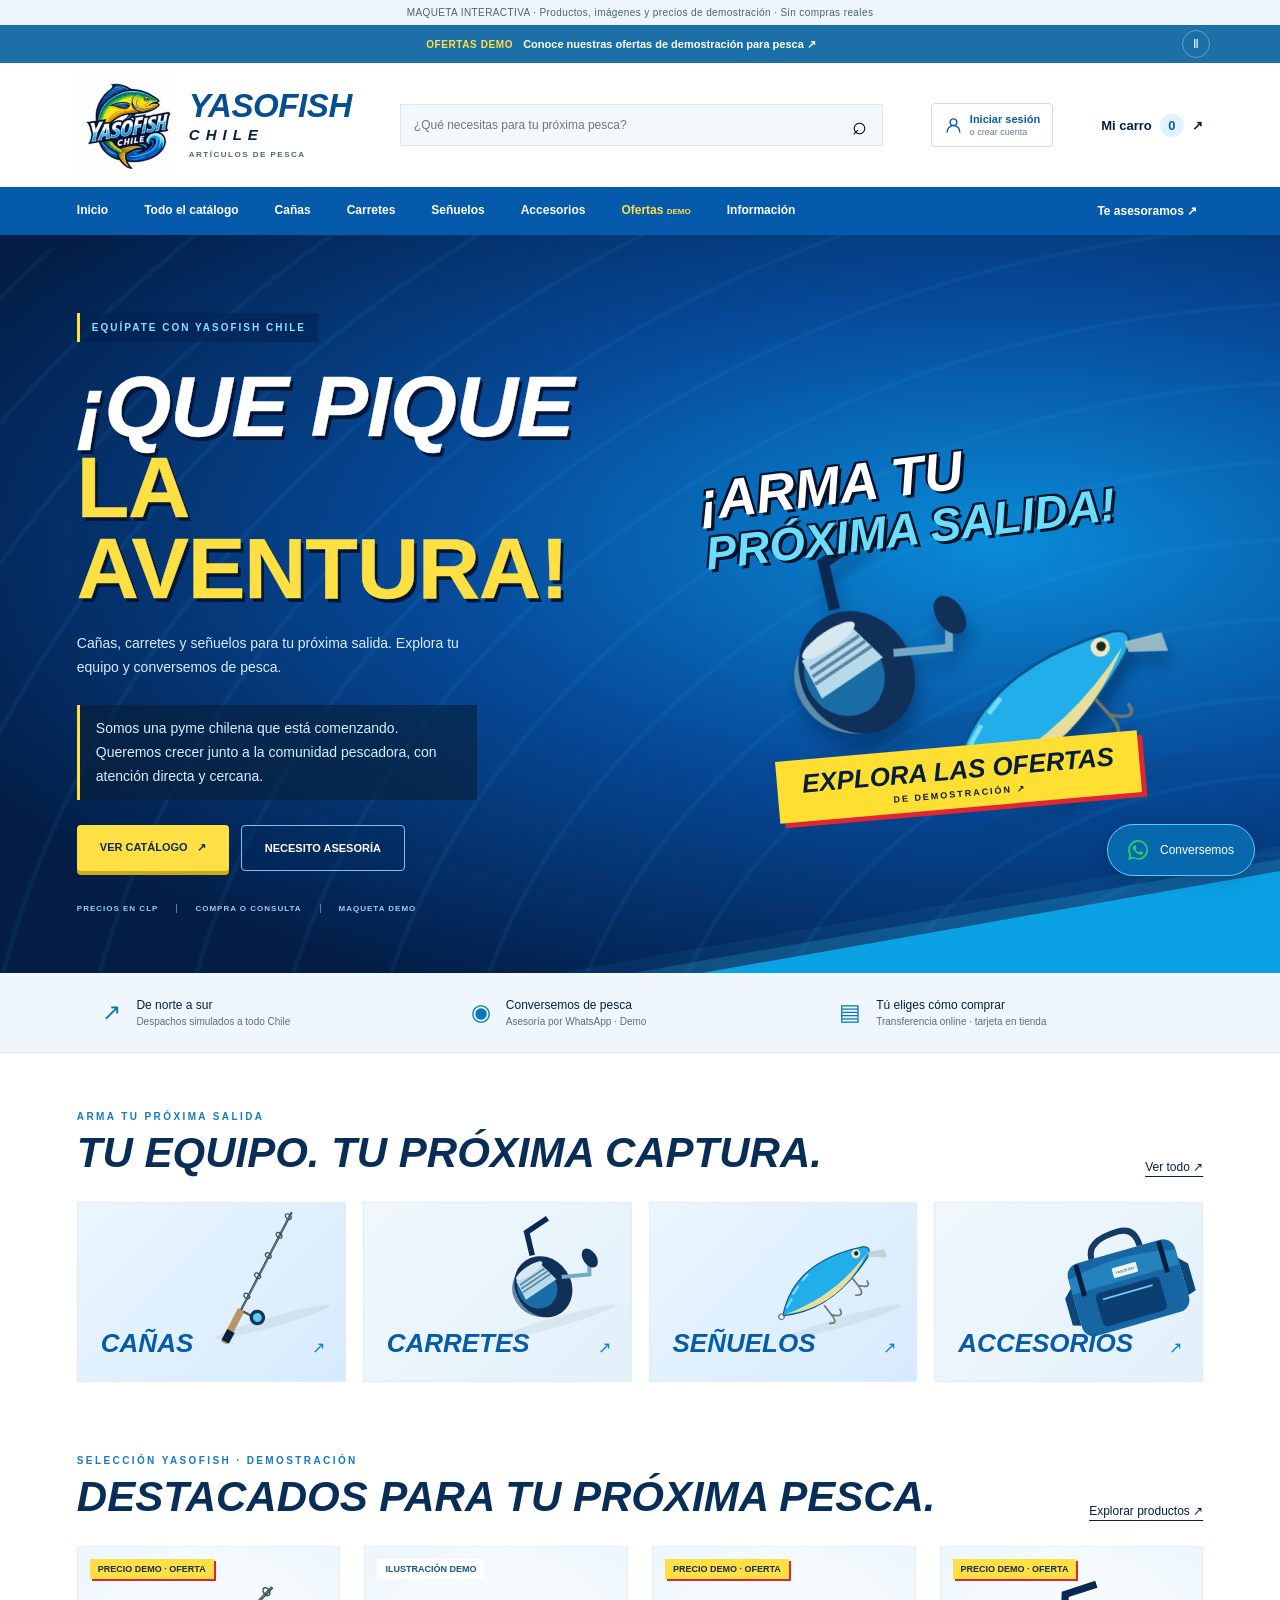
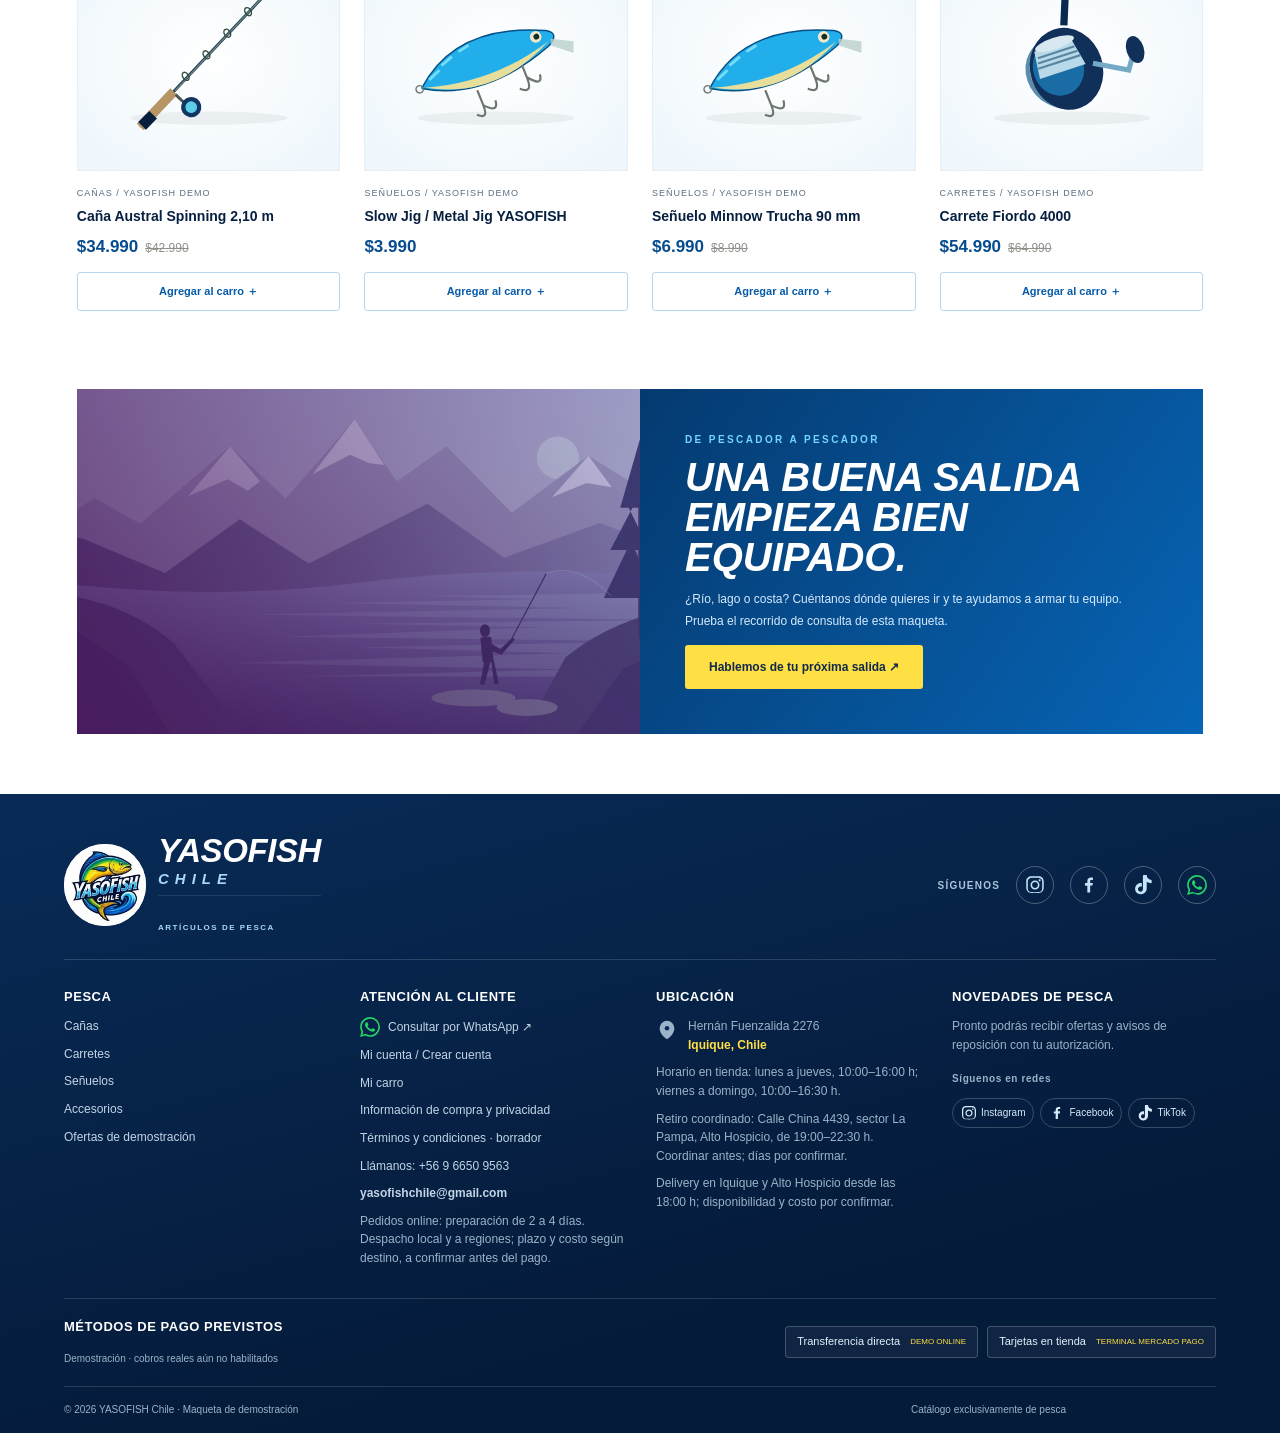
==== commit de58847a: "Update YASOFISH demo and WooCommerce theme" ====
--- a/index.html
+++ b/index.html
@@ -1,19 +1,19 @@
 <!doctype html>
-<html lang="es-CL"><head><meta charset="UTF-8"><meta name="viewport" content="width=device-width,initial-scale=1"><meta name="description" content="YASOFISH Chile: maqueta de tienda de pesca con productos, precios y pagos de demostración."><meta name="theme-color" content="#075ba9"><meta name="referrer" content="strict-origin-when-cross-origin"><meta http-equiv="Content-Security-Policy" content="default-src 'self'; script-src 'self'; style-src 'self'; img-src 'self' data:; font-src 'self' data:; connect-src 'self'; object-src 'none'; base-uri 'self'; form-action 'self'; upgrade-insecure-requests"><meta property="og:type" content="website"><meta property="og:locale" content="es_CL"><meta property="og:site_name" content="YASOFISH Chile"><meta property="og:title" content="YASOFISH Chile | Tienda de pesca · Maqueta"><meta property="og:description" content="Catálogo de pesca de demostración. No hay compras ni pagos reales."><meta property="og:image" content="https://almostking.github.io/yasofishweb/yasofish-logo.png"><link rel="icon" type="image/png" href="yasofish-logo.png"><title>YASOFISH Chile | Tienda de pesca · Maqueta</title><link rel="stylesheet" href="style.css?v=secure1"><link rel="stylesheet" href="brand.css?v=secure3"><link rel="stylesheet" href="legal.css?v=1"></head><body>
+<html lang="es-CL"><head><meta charset="UTF-8"><meta name="viewport" content="width=device-width,initial-scale=1"><meta name="description" content="YASOFISH Chile: maqueta de tienda de pesca con productos, precios y pagos de demostración."><meta name="theme-color" content="#075ba9"><meta name="referrer" content="strict-origin-when-cross-origin"><meta http-equiv="Content-Security-Policy" content="default-src 'self'; script-src 'self'; style-src 'self'; img-src 'self' data:; font-src 'self' data:; connect-src 'self'; object-src 'none'; base-uri 'self'; form-action 'self'; upgrade-insecure-requests"><meta property="og:type" content="website"><meta property="og:locale" content="es_CL"><meta property="og:site_name" content="YASOFISH Chile"><meta property="og:title" content="YASOFISH Chile | Tienda de pesca · Maqueta"><meta property="og:description" content="Catálogo de pesca de demostración. No hay compras ni pagos reales."><meta property="og:image" content="https://yasofish-chile-maqueta.soundvale128.chatgpt.site/yasofish-logo.png"><link rel="icon" type="image/png" href="yasofish-logo.png"><title>YASOFISH Chile | Tienda de pesca · Maqueta</title><link rel="stylesheet" href="style.css?v=contactmail1"><link rel="stylesheet" href="brand.css?v=social2"><link rel="stylesheet" href="legal.css?v=1"></head><body>
 <div class="demo">MAQUETA INTERACTIVA · Productos, imágenes y precios de demostración · Sin compras reales</div>
 <div class="topline" aria-label="Promociones y novedades"><div class="announcement"><span class="announcement-label" data-announcement-label>OFERTAS DEMO</span><a class="announcement-message" data-announcement-link href="#/catalogo?oferta=1">Conoce nuestras ofertas de demostración para pesca ↗</a></div><button class="announcement-toggle" type="button" data-announcement-toggle aria-label="Pausar avisos" title="Pausar avisos"><span aria-hidden="true">Ⅱ</span></button></div>
-<header><a class="logo" href="#/" aria-label="Yasofish inicio"><img src="yasofish-logo.png" width="100" height="100" alt="YASOFISH Chile"><span class="brandcopy"><b>YASOFISH<span>CHILE</span></b><small>ARTÍCULOS DE PESCA</small></span></a><form id="search"><input aria-label="Buscar productos" placeholder="¿Qué necesitas para tu próxima pesca?"><button aria-label="Buscar">⌕</button></form><a class="accountlink" href="#/mi-cuenta"><svg aria-hidden="true" viewBox="0 0 24 24"><path d="M12 12a4.2 4.2 0 1 0 0-8.4 4.2 4.2 0 0 0 0 8.4Zm-8 8.2a8 8 0 0 1 16 0" fill="none" stroke="currentColor" stroke-width="1.8" stroke-linecap="round"/></svg><span>Iniciar sesión<small>o crear cuenta</small></span></a><a class="cartlink" href="#/carrito">Bolsa <span id="count">0</span> ↗</a></header>
+<header><a class="logo" href="#/" aria-label="Yasofish inicio"><img src="yasofish-logo.png" width="100" height="100" alt="YASOFISH Chile"><span class="brandcopy"><b>YASOFISH<span>CHILE</span></b><small>ARTÍCULOS DE PESCA</small></span></a><form id="search"><input aria-label="Buscar productos" placeholder="¿Qué necesitas para tu próxima pesca?"><button aria-label="Buscar">⌕</button></form><a class="accountlink" href="#/mi-cuenta"><svg aria-hidden="true" viewBox="0 0 24 24"><path d="M12 12a4.2 4.2 0 1 0 0-8.4 4.2 4.2 0 0 0 0 8.4Zm-8 8.2a8 8 0 0 1 16 0" fill="none" stroke="currentColor" stroke-width="1.8" stroke-linecap="round"/></svg><span>Iniciar sesión<small>o crear cuenta</small></span></a><a class="cartlink" href="#/carrito">Mi carro <span id="count">0</span> ↗</a></header>
 <nav aria-label="Navegación principal"><a href="#/">Inicio</a><a href="#/catalogo">Todo el catálogo</a><a href="#/catalogo?cat=Cañas">Cañas</a><a href="#/catalogo?cat=Carretes">Carretes</a><a href="#/catalogo?cat=Señuelos">Señuelos</a><a href="#/catalogo?cat=Accesorios">Accesorios</a><a href="#/catalogo?oferta=1">Ofertas <i>DEMO</i></a><a href="#/informacion">Información</a><button data-wa="general">Te asesoramos ↗</button></nav>
 <main id="app"></main><footer class="yf-footer"><div class="yf-footer-inner">
-<div class="yf-footer-top"><a class="logo footerlogo" href="#/" aria-label="YASOFISH Chile, inicio"><img src="yasofish-logo.png" width="82" height="82" alt="YASOFISH Chile"><span class="brandcopy"><b>YASOFISH<span>CHILE</span></b><small>ARTÍCULOS DE PESCA</small></span></a><div class="yf-footer-socials"><span>SÍGUENOS</span><a class="yf-social" href="https://www.instagram.com/yasofish.chile/" target="_blank" rel="noopener noreferrer" aria-label="Síguenos en Instagram"><svg class="yf-brand-icon yf-instagram-mark" viewBox="0 0 448 512" aria-hidden="true"><path fill="currentColor" d="M224.1 141c-63.6 0-114.9 51.3-114.9 114.9S160.5 370.8 224.1 370.8 339 319.5 339 255.9 287.7 141 224.1 141zm0 189.6c-41.2 0-74.7-33.5-74.7-74.7s33.5-74.7 74.7-74.7 74.7 33.5 74.7 74.7-33.5 74.7-74.7 74.7zm146.4-194.3c0 14.9-12 26.9-26.9 26.9s-26.9-12-26.9-26.9 12-26.9 26.9-26.9 26.9 12 26.9 26.9zm76.1 27.2c-1.7-35.9-9.9-67.8-36.2-94.1-26.3-26.3-58.2-34.5-94.1-36.2-37.1-2.1-148.2-2.1-185.3 0-35.8 1.7-67.7 9.9-94 36.2S2.5 107.1.8 143c-2.1 37.1-2.1 148.2 0 185.3 1.7 35.9 9.9 67.8 36.2 94.1 26.3 26.3 58.2 34.5 94.1 36.2 37.1 2.1 148.2 2.1 185.3 0 35.9-1.7 67.8-9.9 94.1-36.2 26.3-26.3 34.5-58.2 36.2-94.1 2.1-37.1 2.1-148.2 0-185.3zM398.8 388c-7.8 19.6-23 34.8-42.6 42.6-29.5 11.7-99.5 9-132.1 9s-102.6 2.6-132.1-9c-19.6-7.8-34.8-23-42.6-42.6-11.7-29.5-9-99.5-9-132.1s-2.6-102.6 9-132.1c7.8-19.6 23-34.8 42.6-42.6 29.5-11.7 99.5-9 132.1-9s102.6-2.6 132.1 9c19.6 7.8 34.8 23 42.6 42.6 11.7 19.6 9 99.5 9 132.1s2.6 102.6-9 132.1z"/></svg></a><button class="yf-footer-wa" data-wa="general" aria-label="Consultar por WhatsApp"><svg class="yf-brand-icon yf-whatsapp-mark" viewBox="0 0 24 24" aria-hidden="true"><path fill="currentColor" d="M17.472 14.382c-.297-.149-1.758-.867-2.03-.967-.273-.099-.472-.148-.67.15-.198.297-.768.967-.942 1.165-.173.198-.347.223-.644.075-.297-.15-1.255-.463-2.39-1.475-.883-.788-1.48-1.761-1.654-2.059-.174-.297-.018-.458.13-.606.134-.133.297-.347.446-.52.15-.174.198-.298.298-.497.099-.198.05-.372-.025-.52-.075-.15-.669-1.612-.916-2.207-.242-.579-.487-.5-.669-.51l-.57-.01c-.198 0-.52.074-.792.372s-1.04 1.016-1.04 2.478 1.065 2.875 1.213 3.074c.149.198 2.095 3.2 5.076 4.487.71.307 1.265.49 1.697.627.713.227 1.36.195 1.872.118.571-.085 1.758-.719 2.006-1.413.248-.694.248-1.289.174-1.413-.075-.124-.273-.198-.57-.347m-5.421 7.403h-.004a9.87 9.87 0 0 1-5.031-1.378l-.361-.214-3.741.982.999-3.648-.235-.374a9.86 9.86 0 0 1-1.51-5.26c.001-5.45 4.436-9.884 9.893-9.884 2.64.001 5.12 1.03 6.99 2.91a9.825 9.825 0 0 1 2.892 6.987c-.003 5.45-4.437 9.879-9.897 9.879m8.413-18.294A11.815 11.815 0 0 0 12.05 0C5.495 0 .16 5.335.157 11.892c0 2.096.547 4.142 1.588 5.945L.057 24l6.305-1.654a11.88 11.88 0 0 1 5.684 1.448h.005c6.554 0 11.89-5.335 11.893-11.893a11.821 11.821 0 0 0-3.48-8.41z"/></svg></button></div></div>
+<div class="yf-footer-top"><a class="logo footerlogo" href="#/" aria-label="YASOFISH Chile, inicio"><img src="yasofish-logo.png" width="82" height="82" alt="YASOFISH Chile"><span class="brandcopy"><b>YASOFISH<span>CHILE</span></b><small>ARTÍCULOS DE PESCA</small></span></a><div class="yf-footer-socials"><span>SÍGUENOS</span><a class="yf-social" href="https://www.instagram.com/yasofish.chile/" target="_blank" rel="noopener noreferrer" aria-label="Síguenos en Instagram"><svg class="yf-brand-icon yf-instagram-mark" viewBox="0 0 448 512" aria-hidden="true"><path fill="currentColor" d="M224.1 141c-63.6 0-114.9 51.3-114.9 114.9S160.5 370.8 224.1 370.8 339 319.5 339 255.9 287.7 141 224.1 141zm0 189.6c-41.2 0-74.7-33.5-74.7-74.7s33.5-74.7 74.7-74.7 74.7 33.5 74.7 74.7-33.5 74.7-74.7 74.7zm146.4-194.3c0 14.9-12 26.9-26.9 26.9s-26.9-12-26.9-26.9 12-26.9 26.9-26.9 26.9 12 26.9 26.9zm76.1 27.2c-1.7-35.9-9.9-67.8-36.2-94.1-26.3-26.3-58.2-34.5-94.1-36.2-37.1-2.1-148.2-2.1-185.3 0-35.8 1.7-67.7 9.9-94 36.2S2.5 107.1.8 143c-2.1 37.1-2.1 148.2 0 185.3 1.7 35.9 9.9 67.8 36.2 94.1 26.3 26.3 58.2 34.5 94.1 36.2 37.1 2.1 148.2 2.1 185.3 0 35.9-1.7 67.8-9.9 94.1-36.2 26.3-26.3 34.5-58.2 36.2-94.1 2.1-37.1 2.1-148.2 0-185.3zM398.8 388c-7.8 19.6-23 34.8-42.6 42.6-29.5 11.7-99.5 9-132.1 9s-102.6 2.6-132.1-9c-19.6-7.8-34.8-23-42.6-42.6-11.7-29.5-9-99.5-9-132.1s-2.6-102.6 9-132.1c7.8-19.6 23-34.8 42.6-42.6 29.5-11.7 99.5-9 132.1-9s102.6-2.6 132.1 9c19.6 7.8 34.8 23 42.6 42.6 11.7 19.6 9 99.5 9 132.1s2.6 102.6-9 132.1z"/></svg></a><a class="yf-social" href="https://www.facebook.com/share/1K7tk5ff9G/" target="_blank" rel="noopener noreferrer" aria-label="Síguenos en Facebook"><svg class="yf-brand-icon yf-facebook-mark" viewBox="0 0 24 24" aria-hidden="true"><path fill="currentColor" d="M13.4 21v-8.3h2.8l.4-3.2h-3.2V7.4c0-.9.3-1.5 1.6-1.5h1.7V3.1c-.8-.1-1.7-.2-2.5-.2-2.5 0-4.2 1.5-4.2 4.3v2.4H7.2v3.2H10V21h3.4Z"/></svg></a><a class="yf-social" href="https://www.tiktok.com/@yasofishchile" target="_blank" rel="noopener noreferrer" aria-label="Síguenos en TikTok"><svg class="yf-brand-icon yf-tiktok-mark" viewBox="0 0 24 24" aria-hidden="true"><path fill="currentColor" d="M12.525.02c1.31-.02 2.61-.01 3.91-.02.08 1.53.63 3.09 1.73 4.17 1.1 1.11 2.66 1.62 4.17 1.79v4.03c-1.42-.05-2.84-.34-4.17-.95-.58-.25-1.13-.56-1.66-.91-.01 2.77.01 5.54-.02 8.3-.07 1.33-.51 2.66-1.28 3.74-1.25 1.79-3.42 2.95-5.62 2.99-1.35.08-2.7-.29-3.85-.99-1.91-1.14-3.18-3.26-3.22-5.49-.03-1.14.16-2.3.68-3.32.82-1.67 2.31-2.99 4.09-3.57 1.06-.36 2.18-.35 3.29-.16.01 1.48-.01 2.97.02 4.45-.99-.32-2.08-.23-3.01.25-.68.35-1.2.99-1.47 1.71-.23.55-.17 1.18-.06 1.76.25.99 1.1 1.84 2.1 2.08.6.16 1.26.12 1.84-.13.8-.32 1.45-.99 1.76-1.79.1-.35.14-.71.14-1.07.01-4.28-.01-8.56 0-12.84.01-1.1 0-2.2.01-3.3Z"/></svg></a><button class="yf-footer-wa" data-wa="general" aria-label="Consultar por WhatsApp"><svg class="yf-brand-icon yf-whatsapp-mark" viewBox="0 0 24 24" aria-hidden="true"><path fill="currentColor" d="M17.472 14.382c-.297-.149-1.758-.867-2.03-.967-.273-.099-.472-.148-.67.15-.198.297-.768.967-.942 1.165-.173.198-.347.223-.644.075-.297-.15-1.255-.463-2.39-1.475-.883-.788-1.48-1.761-1.654-2.059-.174-.297-.018-.458.13-.606.134-.133.297-.347.446-.52.15-.174.198-.298.298-.497.099-.198.05-.372-.025-.52-.075-.15-.669-1.612-.916-2.207-.242-.579-.487-.5-.669-.51l-.57-.01c-.198 0-.52.074-.792.372s-1.04 1.016-1.04 2.478 1.065 2.875 1.213 3.074c.149.198 2.095 3.2 5.076 4.487.71.307 1.265.49 1.697.627.713.227 1.36.195 1.872.118.571-.085 1.758-.719 2.006-1.413.248-.694.248-1.289.174-1.413-.075-.124-.273-.198-.57-.347m-5.421 7.403h-.004a9.87 9.87 0 0 1-5.031-1.378l-.361-.214-3.741.982.999-3.648-.235-.374a9.86 9.86 0 0 1-1.51-5.26c.001-5.45 4.436-9.884 9.893-9.884 2.64.001 5.12 1.03 6.99 2.91a9.825 9.825 0 0 1 2.892 6.987c-.003 5.45-4.437 9.879-9.897 9.879m8.413-18.294A11.815 11.815 0 0 0 12.05 0C5.495 0 .16 5.335.157 11.892c0 2.096.547 4.142 1.588 5.945L.057 24l6.305-1.654a11.88 11.88 0 0 1 5.684 1.448h.005c6.554 0 11.89-5.335 11.893-11.893a11.821 11.821 0 0 0-3.48-8.41z"/></svg></button></div></div>
 <div class="yf-footer-columns">
 <section><h3>Pesca</h3><a href="#/catalogo?cat=Cañas">Cañas</a><a href="#/catalogo?cat=Carretes">Carretes</a><a href="#/catalogo?cat=Señuelos">Señuelos</a><a href="#/catalogo?cat=Accesorios">Accesorios</a><a href="#/catalogo?oferta=1">Ofertas de demostración</a></section>
-<section><h3>Atención al cliente</h3><button data-wa="general"><svg class="yf-brand-icon yf-whatsapp-mark" viewBox="0 0 24 24" aria-hidden="true"><path fill="currentColor" d="M17.472 14.382c-.297-.149-1.758-.867-2.03-.967-.273-.099-.472-.148-.67.15-.198.297-.768.967-.942 1.165-.173.198-.347.223-.644.075-.297-.15-1.255-.463-2.39-1.475-.883-.788-1.48-1.761-1.654-2.059-.174-.297-.018-.458.13-.606.134-.133.297-.347.446-.52.15-.174.198-.298.298-.497.099-.198.05-.372-.025-.52-.075-.15-.669-1.612-.916-2.207-.242-.579-.487-.5-.669-.51l-.57-.01c-.198 0-.52.074-.792.372s-1.04 1.016-1.04 2.478 1.065 2.875 1.213 3.074c.149.198 2.095 3.2 5.076 4.487.71.307 1.265.49 1.697.627.713.227 1.36.195 1.872.118.571-.085 1.758-.719 2.006-1.413.248-.694.248-1.289.174-1.413-.075-.124-.273-.198-.57-.347m-5.421 7.403h-.004a9.87 9.87 0 0 1-5.031-1.378l-.361-.214-3.741.982.999-3.648-.235-.374a9.86 9.86 0 0 1-1.51-5.26c.001-5.45 4.436-9.884 9.893-9.884 2.64.001 5.12 1.03 6.99 2.91a9.825 9.825 0 0 1 2.892 6.987c-.003 5.45-4.437 9.879-9.897 9.879m8.413-18.294A11.815 11.815 0 0 0 12.05 0C5.495 0 .16 5.335.157 11.892c0 2.096.547 4.142 1.588 5.945L.057 24l6.305-1.654a11.88 11.88 0 0 0 5.684 1.448h.005c6.554 0 11.89-5.335 11.893-11.893a11.821 11.821 0 0 0-3.48-8.41z"/></svg> Consultar por WhatsApp ↗</button><a href="#/mi-cuenta">Mi cuenta / Crear cuenta</a><a href="#/carrito">Mi bolsa</a><a href="#/informacion">Información de compra y privacidad</a><p>Despachos y retiros: detalles por confirmar.</p></section>
-<section><h3>Ubicación</h3><p class="yf-location"><svg class="yf-location-mark" viewBox="0 0 24 24" aria-hidden="true"><path fill="currentColor" d="M12 22s8-4.5 8-12a8 8 0 1 0-16 0c0 7.5 8 12 8 12z"/><circle cx="12" cy="10" r="2.5" fill="#082b57"/></svg><span>Dirección comercial<br><strong>Pendiente de confirmar</strong></span></p><p>Los datos de atención y retiro se informarán antes de la puesta en marcha.</p></section>
-<section><h3>Novedades de pesca</h3><p>Pronto podrás recibir ofertas y avisos de reposición con tu autorización.</p><a class="yf-footer-cta" href="https://www.instagram.com/yasofish.chile/" target="_blank" rel="noopener noreferrer">Ver novedades en Instagram ↗</a></section>
+<section><h3>Atención al cliente</h3><button data-wa="general"><svg class="yf-brand-icon yf-whatsapp-mark" viewBox="0 0 24 24" aria-hidden="true"><path fill="currentColor" d="M17.472 14.382c-.297-.149-1.758-.867-2.03-.967-.273-.099-.472-.148-.67.15-.198.297-.768.967-.942 1.165-.173.198-.347.223-.644.075-.297-.15-1.255-.463-2.39-1.475-.883-.788-1.48-1.761-1.654-2.059-.174-.297-.018-.458.13-.606.134-.133.297-.347.446-.52.15-.174.198-.298.298-.497.099-.198.05-.372-.025-.52-.075-.15-.669-1.612-.916-2.207-.242-.579-.487-.5-.669-.51l-.57-.01c-.198 0-.52.074-.792.372s-1.04 1.016-1.04 2.478 1.065 2.875 1.213 3.074c.149.198 2.095 3.2 5.076 4.487.71.307 1.265.49 1.697.627.713.227 1.36.195 1.872.118.571-.085 1.758-.719 2.006-1.413.248-.694.248-1.289.174-1.413-.075-.124-.273-.198-.57-.347m-5.421 7.403h-.004a9.87 9.87 0 0 1-5.031-1.378l-.361-.214-3.741.982.999-3.648-.235-.374a9.86 9.86 0 0 1-1.51-5.26c.001-5.45 4.436-9.884 9.893-9.884 2.64.001 5.12 1.03 6.99 2.91a9.825 9.825 0 0 1 2.892 6.987c-.003 5.45-4.437 9.879-9.897 9.879m8.413-18.294A11.815 11.815 0 0 0 12.05 0C5.495 0 .16 5.335.157 11.892c0 2.096.547 4.142 1.588 5.945L.057 24l6.305-1.654a11.88 11.88 0 0 0 5.684 1.448h.005c6.554 0 11.89-5.335 11.893-11.893a11.821 11.821 0 0 0-3.48-8.41z"/></svg> Consultar por WhatsApp ↗</button><a href="#/mi-cuenta">Mi cuenta / Crear cuenta</a><a href="#/carrito">Mi carro</a><a href="#/informacion">Información de compra y privacidad</a><a href="#/terminos">Términos y condiciones · borrador</a><a class="yf-phone-link" href="tel:+56966509563">Llámanos: +56 9 6650 9563</a><a class="yf-email-link" href="mailto:yasofishchile@gmail.com">yasofishchile@gmail.com</a><p>Pedidos online: preparación de 2 a 4 días. Despacho local y a regiones; plazo y costo según destino, a confirmar antes del pago.</p></section>
+<section><h3>Ubicación</h3><p class="yf-location"><svg class="yf-location-mark" viewBox="0 0 24 24" aria-hidden="true"><path fill="currentColor" d="M12 22s8-4.5 8-12a8 8 0 1 0-16 0c0 7.5 8 12 8 12z"/><circle cx="12" cy="10" r="2.5" fill="#082b57"/></svg><span>Hernán Fuenzalida 2276<br><strong>Iquique, Chile</strong></span></p><p>Horario en tienda: lunes a jueves, 10:00–16:00 h; viernes a domingo, 10:00–16:30 h.</p><p>Retiro coordinado: Calle China 4439, sector La Pampa, Alto Hospicio, de 19:00–22:30 h. Coordinar antes; días por confirmar.</p><p>Delivery en Iquique y Alto Hospicio desde las 18:00 h; disponibilidad y costo por confirmar.</p></section>
+<section><h3>Novedades de pesca</h3><p>Pronto podrás recibir ofertas y avisos de reposición con tu autorización.</p><p class="yf-footer-social-label">Síguenos en redes</p><div class="yf-footer-novelty-social"><a href="https://www.instagram.com/yasofish.chile/" target="_blank" rel="noopener noreferrer" aria-label="YASOFISH Chile en Instagram" title="Instagram"><svg class="yf-brand-icon yf-instagram-mark" viewBox="0 0 448 512" aria-hidden="true"><path fill="currentColor" d="M224.1 141c-63.6 0-114.9 51.3-114.9 114.9S160.5 370.8 224.1 370.8 339 319.5 339 255.9 287.7 141 224.1 141zm0 189.6c-41.2 0-74.7-33.5-74.7-74.7s33.5-74.7 74.7-74.7 74.7 33.5 74.7 74.7-33.5 74.7-74.7 74.7zm146.4-194.3c0 14.9-12 26.9-26.9 26.9s-26.9-12-26.9-26.9 12-26.9 26.9-26.9 26.9 12 26.9 26.9zm76.1 27.2c-1.7-35.9-9.9-67.8-36.2-94.1-26.3-26.3-58.2-34.5-94.1-36.2-37.1-2.1-148.2-2.1-185.3 0-35.8 1.7-67.7 9.9-94 36.2S2.5 107.1.8 143c-2.1 37.1-2.1 148.2 0 185.3 1.7 35.9 9.9 67.8 36.2 94.1 26.3 26.3 58.2 34.5 94.1 36.2 37.1 2.1 148.2 2.1 185.3 0 35.9-1.7 67.8-9.9 94.1-36.2 26.3-26.3 34.5-58.2 36.2-94.1 2.1-37.1 2.1-148.2 0-185.3zM398.8 388c-7.8 19.6-23 34.8-42.6 42.6-29.5 11.7-99.5 9-132.1 9s-102.6 2.6-132.1-9c-19.6-7.8-34.8-23-42.6-42.6-11.7-29.5-9-99.5-9-132.1s-2.6-102.6 9-132.1c7.8-19.6 23-34.8 42.6-42.6 29.5-11.7 99.5-9 132.1-9s102.6-2.6 132.1 9c19.6 7.8 34.8 23 42.6 42.6 11.7 19.6 9 99.5 9 132.1s2.6 102.6-9 132.1z"/></svg><span>Instagram</span></a><a href="https://www.facebook.com/share/1K7tk5ff9G/" target="_blank" rel="noopener noreferrer" aria-label="YASOFISH Chile en Facebook" title="Facebook"><svg class="yf-brand-icon yf-facebook-mark" viewBox="0 0 24 24" aria-hidden="true"><path fill="currentColor" d="M13.4 21v-8.3h2.8l.4-3.2h-3.2V7.4c0-.9.3-1.5 1.6-1.5h1.7V3.1c-.8-.1-1.7-.2-2.5-.2-2.5 0-4.2 1.5-4.2 4.3v2.4H7.2v3.2H10V21h3.4Z"/></svg><span>Facebook</span></a><a href="https://www.tiktok.com/@yasofishchile" target="_blank" rel="noopener noreferrer" aria-label="YASOFISH Chile en TikTok" title="TikTok"><svg class="yf-brand-icon yf-tiktok-mark" viewBox="0 0 24 24" aria-hidden="true"><path fill="currentColor" d="M12.525.02c1.31-.02 2.61-.01 3.91-.02.08 1.53.63 3.09 1.73 4.17 1.1 1.11 2.66 1.62 4.17 1.79v4.03c-1.42-.05-2.84-.34-4.17-.95-.58-.25-1.13-.56-1.66-.91-.01 2.77.01 5.54-.02 8.3-.07 1.33-.51 2.66-1.28 3.74-1.25 1.79-3.42 2.95-5.62 2.99-1.35.08-2.7-.29-3.85-.99-1.91-1.14-3.18-3.26-3.22-5.49-.03-1.14.16-2.3.68-3.32.82-1.67 2.31-2.99 4.09-3.57 1.06-.36 2.18-.35 3.29-.16.01 1.48-.01 2.97.02 4.45-.99-.32-2.08-.23-3.01.25-.68.35-1.2.99-1.47 1.71-.23.55-.17 1.18-.06 1.76.25.99 1.1 1.84 2.1 2.08.6.16 1.26.12 1.84-.13.8-.32 1.45-.99 1.76-1.79.1-.35.14-.71.14-1.07.01-4.28-.01-8.56 0-12.84.01-1.1 0-2.2.01-3.3Z"/></svg><span>TikTok</span></a></div></section>
 </div>
-<div class="yf-footer-payments"><div><h3>Métodos de pago previstos</h3><small>Demostración · cobros reales aún no habilitados</small></div><div class="yf-payment-list"><span>Mercado Pago <small>demo</small></span><span>Tarjetas <small>demo</small></span><span>Transferencia <small>demo</small></span></div></div>
+<div class="yf-footer-payments"><div><h3>Métodos de pago previstos</h3><small>Demostración · cobros reales aún no habilitados</small></div><div class="yf-payment-list"><span>Transferencia directa <small>demo online</small></span><span>Tarjetas en tienda <small>terminal Mercado Pago</small></span></div></div>
 <div class="yf-footer-bottom"><span>© 2026 YASOFISH Chile · Maqueta de demostración</span><span>Catálogo exclusivamente de pesca</span></div>
 </div></footer>
-<button class="floating" data-wa="general" aria-label="Consultar por WhatsApp"><svg class="yf-brand-icon yf-whatsapp-mark" viewBox="0 0 24 24" aria-hidden="true"><path fill="currentColor" d="M17.472 14.382c-.297-.149-1.758-.867-2.03-.967-.273-.099-.472-.148-.67.15-.198.297-.768.967-.942 1.165-.173.198-.347.223-.644.075-.297-.15-1.255-.463-2.39-1.475-.883-.788-1.48-1.761-1.654-2.059-.174-.297-.018-.458.13-.606.134-.133.297-.347.446-.52.15-.174.198-.298.298-.497.099-.198.05-.372-.025-.52-.075-.15-.669-1.612-.916-2.207-.242-.579-.487-.5-.669-.51l-.57-.01c-.198 0-.52.074-.792.372s-1.04 1.016-1.04 2.478 1.065 2.875 1.213 3.074c.149.198 2.095 3.2 5.076 4.487.71.307 1.265.49 1.697.627.713.227 1.36.195 1.872.118.571-.085 1.758-.719 2.006-1.413.248-.694.248-1.289.174-1.413-.075-.124-.273-.198-.57-.347m-5.421 7.403h-.004a9.87 9.87 0 0 1-5.031-1.378l-.361-.214-3.741.982.999-3.648-.235-.374a9.86 9.86 0 0 1-1.51-5.26c.001-5.45 4.436-9.884 9.893-9.884 2.64.001 5.12 1.03 6.99 2.91a9.825 9.825 0 0 1 2.892 6.987c-.003 5.45-4.437 9.879-9.897 9.879m8.413-18.294A11.815 11.815 0 0 0 12.05 0C5.495 0 .16 5.335.157 11.892c0 2.096.547 4.142 1.588 5.945L.057 24l6.305-1.654a11.88 11.88 0 0 1 5.684 1.448h.005c6.554 0 11.89-5.335 11.893-11.893a11.821 11.821 0 0 0-3.48-8.41z"/></svg><span>Conversemos</span></button><div id="toast" role="status"></div><dialog id="modal"><button class="close" aria-label="Cerrar">×</button><div id="modalbody"></div></dialog><script src="app.js?v=announcement3"></script></body></html>
+<button class="floating" data-wa="general" aria-label="Consultar por WhatsApp"><svg class="yf-brand-icon yf-whatsapp-mark" viewBox="0 0 24 24" aria-hidden="true"><path fill="currentColor" d="M17.472 14.382c-.297-.149-1.758-.867-2.03-.967-.273-.099-.472-.148-.67.15-.198.297-.768.967-.942 1.165-.173.198-.347.223-.644.075-.297-.15-1.255-.463-2.39-1.475-.883-.788-1.48-1.761-1.654-2.059-.174-.297-.018-.458.13-.606.134-.133.297-.347.446-.52.15-.174.198-.298.298-.497.099-.198.05-.372-.025-.52-.075-.15-.669-1.612-.916-2.207-.242-.579-.487-.5-.669-.51l-.57-.01c-.198 0-.52.074-.792.372s-1.04 1.016-1.04 2.478 1.065 2.875 1.213 3.074c.149.198 2.095 3.2 5.076 4.487.71.307 1.265.49 1.697.627.713.227 1.36.195 1.872.118.571-.085 1.758-.719 2.006-1.413.248-.694.248-1.289.174-1.413-.075-.124-.273-.198-.57-.347m-5.421 7.403h-.004a9.87 9.87 0 0 1-5.031-1.378l-.361-.214-3.741.982.999-3.648-.235-.374a9.86 9.86 0 0 1-1.51-5.26c.001-5.45 4.436-9.884 9.893-9.884 2.64.001 5.12 1.03 6.99 2.91a9.825 9.825 0 0 1 2.892 6.987c-.003 5.45-4.437 9.879-9.897 9.879m8.413-18.294A11.815 11.815 0 0 0 12.05 0C5.495 0 .16 5.335.157 11.892c0 2.096.547 4.142 1.588 5.945L.057 24l6.305-1.654a11.88 11.88 0 0 1 5.684 1.448h.005c6.554 0 11.89-5.335 11.893-11.893a11.821 11.821 0 0 0-3.48-8.41z"/></svg><span>Conversemos</span></button><div id="toast" role="status"></div><dialog id="modal"><button class="close" aria-label="Cerrar">×</button><div id="modalbody"></div></dialog><script src="app.js?v=cartlabel1"></script></body></html>
 
--- a/style.css
+++ b/style.css
@@ -1,3 +1,7 @@
 :root{--ink:#142d2a;--green:#183e34;--lime:#d4f568;--cream:#f7f7ef;--muted:#69716b}*{box-sizing:border-box}body{margin:0;color:var(--ink);background:#fff;font-family:'DM Sans',Arial,sans-serif}a{color:inherit;text-decoration:none}button,input,select{font:inherit}button,a,input,select{ -webkit-tap-highlight-color:transparent}button{cursor:pointer}button:focus-visible,a:focus-visible{outline:3px solid #a0bc43;outline-offset:4px}.demo{text-align:center;background:#e9eecf;font-size:11px;padding:7px;letter-spacing:.4px}.topline{background:var(--green);color:#fff;display:flex;justify-content:space-between;padding:9px 6%;font-size:10px;letter-spacing:1.4px}header{padding:24px 6%;display:flex;align-items:center;gap:60px}.logo{font-size:29px;font-weight:800;letter-spacing:-1.4px;white-space:nowrap}.logo>span:not(.fish){color:#6a8a45}.fish{font-size:34px;color:#6a8a45}.logo small{display:block;font-size:8px;letter-spacing:2px;text-align:right}.cartlink{margin-left:auto;font-size:13px;white-space:nowrap}.cartlink span{background:var(--lime);border-radius:50%;padding:4px 8px;margin:5px}header form{display:flex;background:#f5f6f2;border:1px solid #e3e6df;max-width:510px;flex:1}header input{border:0;background:none;width:100%;padding:13px;font-size:12px}header button{border:0;background:none;font-size:25px;padding:0 15px}nav{display:flex;gap:34px;border-top:1px solid #eee;border-bottom:1px solid #eee;padding:15px 6%;font-size:12px;font-weight:600}nav button{margin-left:auto;border:0;background:none;color:var(--green);font-size:12px}i{font-style:normal;font-size:8px;color:#80904a}.hero{position:relative;min-height:530px;background:#273b32;overflow:hidden;color:#fff;display:flex;align-items:center}.hero:before{content:'';position:absolute;inset:0;background:linear-gradient(90deg,rgba(8,30,23,.85),rgba(8,30,23,.15)),url('patagonia.svg') center 54%/cover}.hero:after{content:'PATAGONIA / ESPÍRITU DE EXPLORACIÓN';position:absolute;right:5%;bottom:30px;font-size:9px;letter-spacing:2px}.herocopy{position:relative;padding:65px 8%;max-width:780px}.eyebrow{text-transform:uppercase;letter-spacing:2.4px;font-size:10px;font-weight:700}.herocopy .eyebrow{color:var(--lime)}h1,h2,h3{font-family:'Barlow Condensed','Arial Narrow',sans-serif;margin:0;line-height:1}h1{font-size:76px;font-weight:700;text-transform:uppercase;letter-spacing:-1px}h1 em{font-style:normal;color:var(--lime)}.herocopy p{max-width:370px;font-size:14px;line-height:1.7;color:#e1e6df}.btn{display:inline-block;padding:15px 24px;background:var(--green);color:#fff;border:0;font-size:12px;font-weight:700;text-align:center}.btn.lime{background:var(--lime);color:var(--ink)}.btn.outline{border:1px solid #bec8bd;background:transparent;color:var(--ink)}.hero .btn.outline{color:white;margin-left:12px;border-color:#a8b6aa}.benefits{display:grid;grid-template-columns:repeat(3,1fr);background:var(--cream);padding:25px 8%;gap:30px;border-bottom:1px solid #e6e8df}.benefits div{font-size:12px;display:flex;align-items:center;gap:15px}.benefits b{font-size:23px;font-weight:400}.benefits small{display:block;color:var(--muted);font-size:10px;margin-top:4px}.section{padding:58px 6%;max-width:1600px;margin:auto}.heading{display:flex;justify-content:space-between;align-items:end;margin-bottom:28px}h2{font-size:42px;text-transform:uppercase}.heading .eyebrow{color:#788267;margin-bottom:10px}.textlink{font-size:12px;text-decoration:underline;text-underline-offset:5px}.categories{display:grid;grid-template-columns:repeat(4,1fr);gap:17px}.category{position:relative;background:#eef0e8;padding:20px 25px;overflow:hidden;min-height:180px}.category:nth-child(even){background:#e8ece5}.category svg{position:absolute;right:-15px;top:0;width:75%;height:150px;transform:rotate(-16deg)}.category strong{position:absolute;bottom:22px;left:23px;font-family:'Barlow Condensed',sans-serif;font-size:26px;text-transform:uppercase}.category span{position:absolute;right:20px;bottom:24px}.products{display:grid;grid-template-columns:repeat(4,minmax(0,1fr));gap:24px}.product{min-width:0}.productimage{position:relative;background:#f3f4ef;height:225px;display:block;overflow:hidden}.productimage svg{width:100%;height:100%;transition:transform .3s}.productimage:hover svg{transform:scale(1.07)}.badge{position:absolute;top:12px;left:12px;background:white;padding:5px 8px;font-size:9px;font-weight:bold}.badge.sale{background:var(--lime)}.product small{display:block;color:var(--muted);font-size:9px;letter-spacing:1px;margin:17px 0 8px}.product h3{font-family:inherit;font-size:14px;line-height:1.5;font-weight:600}.price{margin:10px 0 15px;font-size:17px;font-weight:700}.price del{font-size:12px;color:#8c9289;font-weight:400;margin-left:7px}.product button{background:transparent;border:1px solid #cbd2c4;width:100%;padding:11px;font-size:11px;color:var(--green)}.product button:hover{background:var(--green);color:white}.editorial{margin:20px 6% 60px;background:var(--green);color:white;display:grid;grid-template-columns:1fr 1fr;min-height:270px}.editorial .art{background:linear-gradient(45deg,#58736666,#182e2a66),url('patagonia.svg') center/cover}.editorial .copy{padding:45px}.editorial h2{font-size:40px;margin:12px 0}.editorial p{font-size:12px;line-height:1.8;color:#c5d0c7}footer{background:#f1f2eb;padding:45px 6%;display:grid;grid-template-columns:1fr 1fr 1fr;gap:25px}footer p{font-size:13px;line-height:1.7}footer div{display:flex;flex-direction:column;gap:15px;font-size:12px}footer button{border:0;background:none;text-align:left;padding:0;color:inherit}footer small{grid-column:1/-1;border-top:1px solid #d7ddcf;padding-top:25px;font-size:10px;color:var(--muted);line-height:1.8}.floating{position:fixed;right:25px;bottom:24px;border:0;border-radius:40px;background:var(--green);color:white;padding:15px 20px;box-shadow:0 4px 20px #0002;z-index:5;font-size:12px}.breadcrumb{font-size:11px;color:var(--muted);margin-bottom:30px}.catalogtop{background:var(--cream);padding:35px 6%}.catalogtop h1{font-size:50px}.cataloglayout{display:grid;grid-template-columns:200px 1fr;gap:40px}.filters{font-size:12px}.filters label{display:block;margin:15px 0}.filters input[type=search],.filters select{width:100%;padding:10px;border:1px solid #ced6c7}.filters h3{font:700 13px 'DM Sans',sans-serif;margin:25px 0 15px}.filters input[type=range]{width:100%;accent-color:var(--green)}.cataloglayout .products{grid-template-columns:repeat(3,minmax(0,1fr))}.sortbar{display:flex;justify-content:space-between;margin-bottom:24px;font-size:12px;align-items:center}.sortbar select{padding:10px;border:1px solid #ddd}.detail{display:grid;grid-template-columns:1.1fr 1fr;gap:65px}.detail .productimage{height:450px}.detail h1{font-size:48px}.detail p{font-size:14px;color:var(--muted);line-height:1.8}.detail .price{font-size:28px}.stock{color:#557346!important;font-size:12px!important}.quantity{display:flex;gap:10px;margin:20px 0}.quantity input{width:65px;padding:10px;border:1px solid #ccc}.specs{border-top:1px solid #ddd;margin-top:30px;padding-top:20px}.specs div{display:flex;justify-content:space-between;border-bottom:1px solid #eee;padding:12px 0;font-size:12px}.cartlayout{display:grid;grid-template-columns:1.5fr 1fr;gap:45px;margin-top:35px}.cartrow{display:grid;grid-template-columns:90px 1fr 70px 100px 25px;align-items:center;gap:15px;border-bottom:1px solid #ddd;padding:20px 0;font-size:12px}.cartrow svg{width:90px;height:90px;background:#f4f5ef}.cartrow input{width:65px;padding:8px}.cartrow button{border:0;background:none}.summary{background:var(--cream);padding:30px;height:fit-content}.summary h2{font-size:29px;margin-bottom:25px}.summary p{display:flex;justify-content:space-between;font-size:13px}.summary .btn{width:100%;margin-top:12px}.summary select{width:100%;padding:12px;margin:10px 0;border:1px solid #ccd3c4}.note{font-size:11px;color:var(--muted);line-height:1.7}.empty{text-align:center;padding:70px 20px}.empty h2{margin:20px}.checkout{max-width:900px;margin:auto}.checkout form{display:grid;grid-template-columns:1fr 1fr;gap:20px}.checkout label{font-size:12px;display:grid;gap:8px}.checkout input{padding:13px;border:1px solid #cbd2c4}.checkout .summary{grid-column:1/-1}.payment{background:#e4f4fc;padding:20px;margin-top:20px}.payment h3{font-size:28px}.payment button{background:#009ee3}.steps{font-size:11px;margin:25px 0;color:#66795c}dialog{border:0;padding:35px;max-width:520px;width:90%;color:var(--ink);box-shadow:0 20px 90px #0004}dialog::backdrop{background:#112b27aa}.close{position:absolute;right:12px;top:8px;background:none;border:0;font-size:28px}dialog h2{font-size:32px;margin:15px 0}dialog p{font-size:13px;line-height:1.7}dialog textarea{width:100%;height:180px;padding:14px;font:12px 'DM Sans',sans-serif;border:1px solid #ccd5c5;resize:vertical}#toast{position:fixed;bottom:25px;left:25px;background:var(--ink);color:white;padding:16px 24px;font-size:13px;z-index:10;opacity:0;pointer-events:none;transition:opacity .2s}#toast.show{opacity:1}.noresults{padding:50px;background:var(--cream);text-align:center;grid-column:1/-1} @media(min-width:1500px){.hero{min-height:610px}}@media(max-width:900px){header{gap:25px}nav{gap:20px;overflow:auto;white-space:nowrap}.products{grid-template-columns:repeat(2,1fr)}.cataloglayout .products{grid-template-columns:repeat(2,1fr)}.cartlayout{grid-template-columns:1fr}.detail{gap:25px}.cartrow{grid-template-columns:65px 1fr 60px 85px 20px}.cartrow svg{width:65px;height:65px}}@media(max-width:600px){.topline span:last-child{display:none}header{padding:18px 5%;flex-wrap:wrap;gap:15px}.logo{font-size:25px}header form{order:3;flex-basis:100%;max-width:none}nav{padding:13px 5%;gap:25px}nav button{display:none}.hero{min-height:470px}.herocopy{padding:45px 6%}h1{font-size:55px}.hero .btn{padding:14px 16px}.hero .btn.outline{margin-left:4px}.hero:after{font-size:7px}.benefits{padding:22px 5%;gap:14px}.benefits div{font-size:10px;gap:8px}.benefits b{display:none}.benefits small{font-size:9px}.section{padding:38px 5%}h2{font-size:33px}.heading{gap:15px}.textlink{font-size:10px}.categories{grid-template-columns:repeat(2,1fr);gap:10px}.category{min-height:155px}.category strong{font-size:23px}.products{gap:15px}.productimage{height:180px}.product h3{font-size:12px}.editorial{grid-template-columns:1fr;margin:0 5% 35px}.editorial .art{height:180px}.editorial .copy{padding:30px}footer{grid-template-columns:1fr 1fr}footer>div{grid-column:1/-1}.floating{right:15px;bottom:15px;padding:13px}.floating span{display:none}.cataloglayout{grid-template-columns:1fr;gap:20px}.filters{display:grid;grid-template-columns:1fr 1fr;gap:10px;padding:15px;background:var(--cream)}.filters h3{margin:10px 0}.filters label{margin:10px 0}.filters .filtergroup:first-child{grid-column:1/-1}.detail{grid-template-columns:1fr}.detail .productimage{height:300px}.detail h1{font-size:40px}.cartrow{grid-template-columns:50px 1fr 53px 75px 20px;gap:6px}.cartrow svg{width:50px;height:60px}.cartrow input{width:48px}.cartrow strong{font-size:10px}.checkout form{grid-template-columns:1fr}.checkout .summary{grid-column:auto}.sortbar{gap:10px;font-size:10px}.sortbar select{max-width:175px}#toast{left:10px;bottom:70px;max-width:90%}}
 
 
+
+.sme-note{max-width:40rem;margin:1rem 0 1.25rem;padding:.75rem 1rem;border-left:3px solid var(--lime);background:#071f3899;color:#f2f7fa;font-size:.92rem;line-height:1.55}
+
+.yf-email-link{display:block;margin:.55rem 0;font-weight:650;overflow-wrap:anywhere}
--- a/brand.css
+++ b/brand.css
@@ -99,3 +99,5 @@
 
 /* Mantiene el icono y el texto del botón flotante en una sola línea. */
 .floating{display:inline-flex;align-items:center;justify-content:center;gap:12px;line-height:1;white-space:nowrap}.floating .yf-brand-icon{display:block;flex:0 0 20px}.floating span{line-height:1}
+
+.yf-footer-social-label{margin:.45rem 0 .15rem!important;color:#9fc9e6;font-size:10px!important;font-weight:700;letter-spacing:.06em}.yf-footer-novelty-social{display:flex!important;flex-direction:row!important;align-items:center;flex-wrap:wrap;gap:6px!important;margin:0}.yf-footer-novelty-social a{display:inline-flex;align-items:center;gap:4px;padding:6px 8px;border:1px solid #ffffff35;border-radius:18px;color:#d8eafa;font-size:10px!important;line-height:1}.yf-footer-novelty-social a:hover{background:#ffffff14;color:#fff}.yf-footer-novelty-social .yf-brand-icon{display:block;width:16px;height:16px;flex:0 0 16px}
